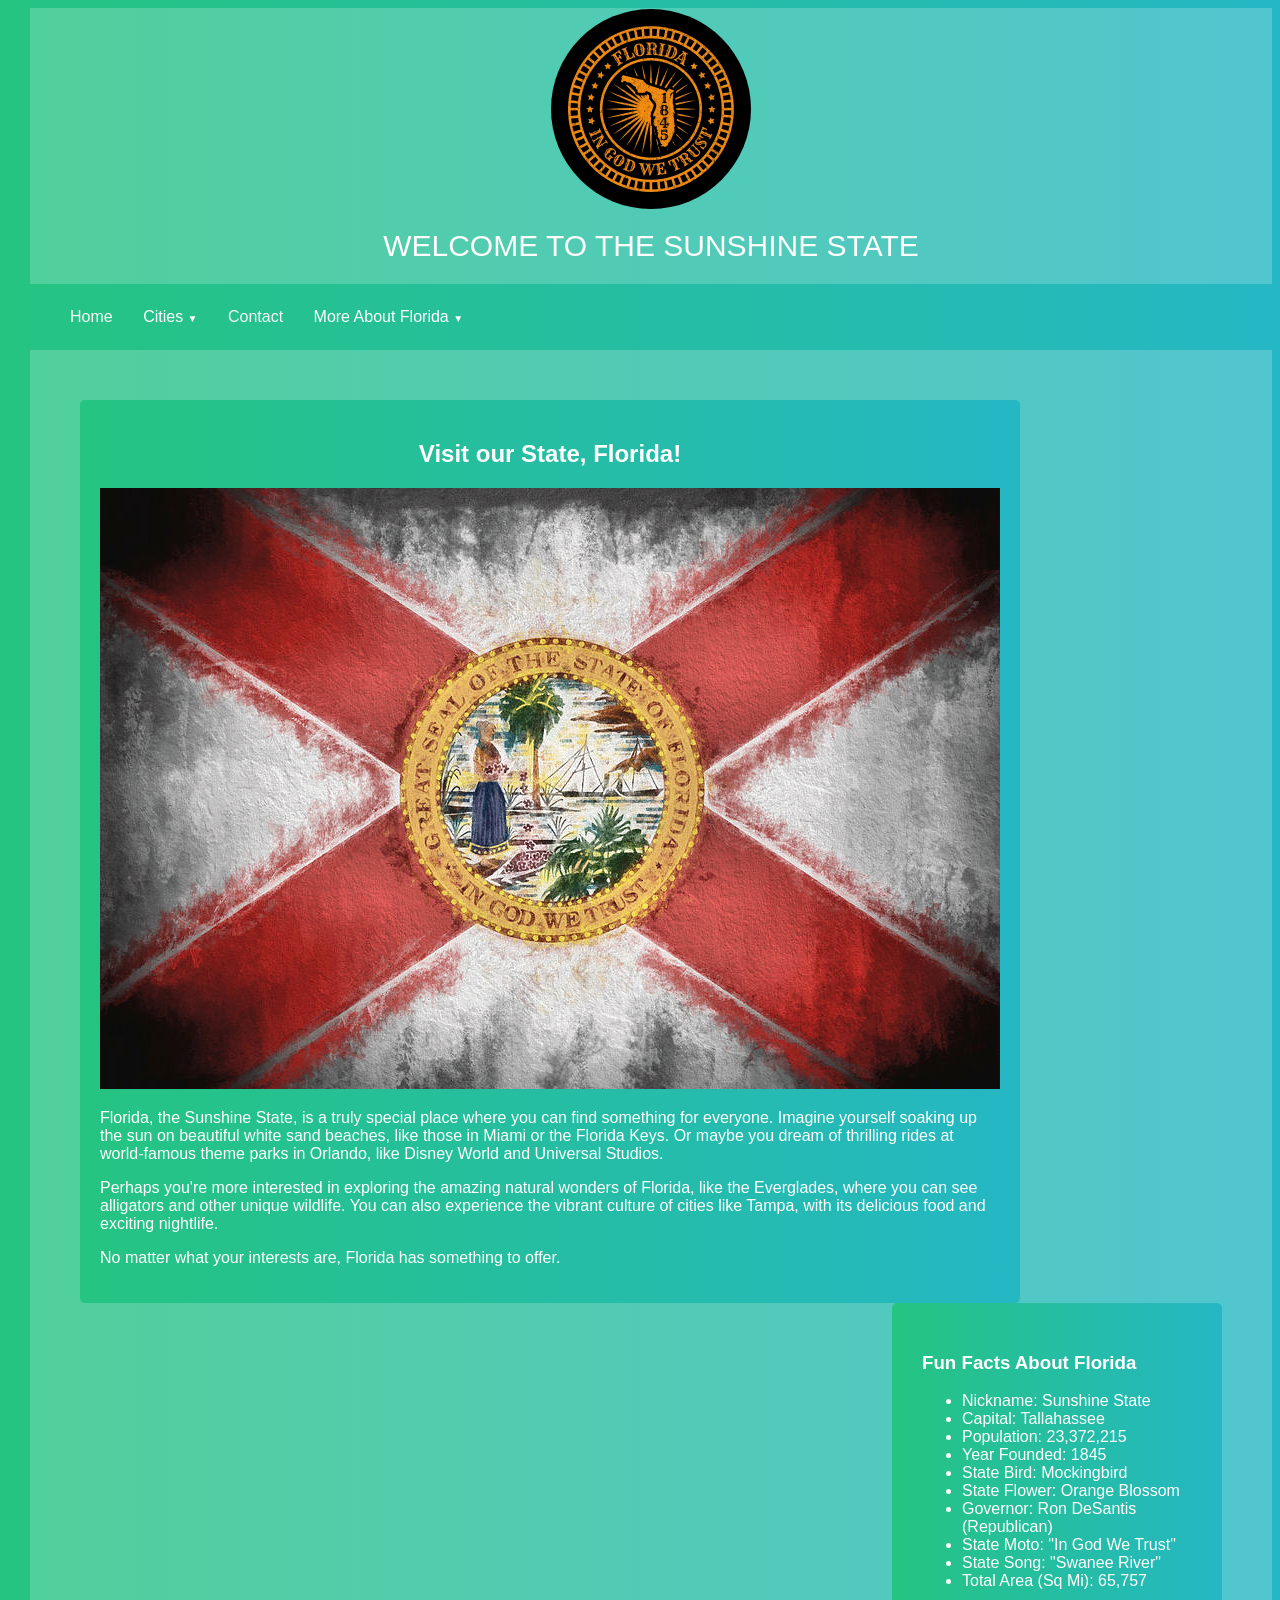
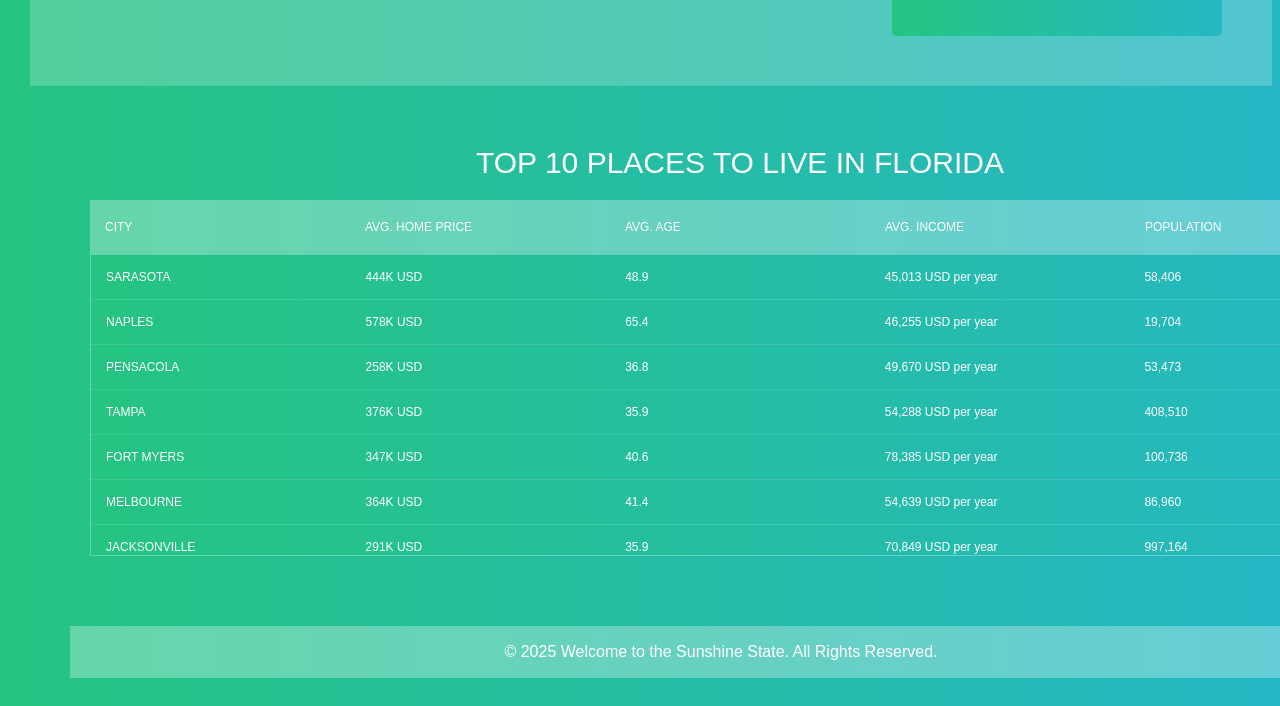
==== index.html @ feb427a6 "D" ====
<!DOCTYPE html>
<html lang="en">
<head>
    <meta charset="UTF-8">
    <meta name="viewport" content="width=device-width, initial-scale=1.0, shrink-to-fit=no">
    <title>The Sunshine State</title>
    <link rel="stylesheet" href="./css_codes/style.css"> 
</head>

<body>
  <header>
        <div class="image-container"> 
             <img src="./images/index_images/florida_logo.webp" alt="Florida State Logo" style="border-radius: 60%;"> 
        </div>
      <h1 class="centered-title">Welcome to the Sunshine State</h1> 
  </header>
        <nav>
            <ul>
                <li><a href="index.html">Home</a></li>
                <li>
                    <div class="dropdown">
                        <button class="dropbtn">Cities 
                            <span class="arrow">&#9660;</span> 
                        </button>
                        <div class="dropdown-content">
                            <a href="./cities/Orlando.html">Orlando</a>
                            <a href="Miami.html">Miami</a>
                            <a href="Tallahassee.html">Tallahassee</a>
                        </div>
                    </div>
                </li>              
                <li><a href="Contact.html">Contact</a></li>
                <li>
                    <div class="dropdown">
                        <button class="dropbtn">More About Florida 
                            <span class="arrow">&#9660;</span> 
                        </button>
                        <div class="dropdown-content">
                            <a href="Beaches.html">Beaches</a>
                            <a href="State_Parks.html">State Parks</a>
                            <a href="Theme_Parks.html">Theme Parks</a>
                        </div>
                    </div>
                </li>
            </ul>
        </nav>

      <div class="visit_our_state">
       <div class="row">
         <section>
              <h2>Visit our State, Florida!</h2> 
              <img src="./images/index_images/florida_flag2.jpg" alt="Florida Flag">
              <span class="divide"></span>
              <p>Florida, the Sunshine State, is a truly special place where you can find something for everyone. Imagine yourself soaking up the sun on beautiful white sand beaches, like those in Miami or the Florida Keys. Or maybe you dream of thrilling rides at world-famous theme parks in Orlando, like Disney World and Universal Studios.</p>
              <p>Perhaps you're more interested in exploring the amazing natural wonders of Florida, like the Everglades, where you can see alligators and other unique wildlife. You can also experience the vibrant culture of cities like Tampa, with its delicious food and exciting nightlife.</p>
              <p>No matter what your interests are, Florida has something to offer.</p>
         </section>
   
        <aside class="fun-facts">
            <h3>Fun Facts About Florida</h3>
            <ul>
                <li>Nickname: Sunshine State</li>
                <li>Capital: Tallahassee</li>
                <li>Population: 23,372,215</li>
                <li>Year Founded: 1845</li>
                <li>State Bird: Mockingbird</li>
                <li>State Flower: Orange Blossom</li>
                <li>Governor: Ron DeSantis (Republican)</li>
                <li>State Moto: "In God We Trust"</li>
                <li>State Song: "Swanee River"</li>
                <li>Total Area (Sq Mi): 65,757</li>
            </ul>
        </aside>
       </div>
      </div>
    

    <!--start table-->
    <div id="table-section">
      <div class="table-container">
        <h1>Top 10 Places to Live in Florida</h1>
        <div class="tbl-header">
          <table cellpadding="0" cellspacing="0" border="0">
            <thead>
              <tr>
                <th>City</th>
                <th>Avg. home price</th>
                <th>Avg. age</th>
                <th>Avg. Income</th>
                <th>Population</th>
              </tr>
            </thead>
          </table>
        </div>
        <div class="tbl-content">
          <table cellpadding="0" cellspacing="0" border="0">
            <tbody>
              <tr>
                <td>SARASOTA</td>
                <td>444K USD </td>
                <td>48.9</td>
                <td>45,013 USD per year</td>
                <td>58,406</td>
              </tr>
              <tr>
                <td>NAPLES</td>
                <td>578K USD</td>
                <td>65.4</td>
                <td>46,255 USD per year</td>
                <td>19,704</td>
              </tr>
              <tr>
                <td>PENSACOLA</td>
                <td>258K USD</td>
                <td>36.8</td>
                <td>49,670 USD per year</td>
                <td>53,473</td>
              </tr>
              <tr>
                <td>TAMPA</td>
                <td>376K USD</td>
                <td>35.9</td>
                <td>54,288 USD per year</td>
                <td>408,510</td>
              </tr>
              <tr>
                <td>FORT MYERS</td>
                <td>347K USD </td>
                <td>40.6</td>
                <td>78,385 USD per year</td>
                <td>100,736</td>
              </tr>
              <tr>
                <td>MELBOURNE</td>
                <td>364K USD</td>
                <td>41.4</td>
                <td>54,639 USD per year</td>
                <td>86,960</td>
              </tr>
              <tr>
                <td>JACKSONVILLE</td>
                <td>291K USD</td>
                <td>35.9</td>
                <td>70,849 USD per year</td>
                <td>997,164</td>
              </tr>
              <tr>
                <td>ORLANDO</td>
                <td>380K USD</td>
                <td>33.9</td>
                <td>54,518 USD per year</td>
                <td>325,044</td>
              </tr>
              <tr>
                <td>TALLAHASSEE</td>
                <td>284K USD</td>
                <td>27.2</td>
                <td>46,654 USD per year</td>
                <td>203,650</td>
              </tr>
              <tr>
                <td>OCALA</td>
                <td>273K USD</td>
                <td>37.3</td>
                <td>50,445 USD per year</td>
                <td>69,965</td>
              </tr>
              
            </tbody>
          </table>
        </div>
    </div>
    <!--end table-->

</body>

  <footer style="text-align: center;">
    <p>&copy; 2025 Welcome to the Sunshine State. All Rights Reserved.</p>
  </footer>

</html>
---- css_codes/style.css ----
body {
    font-family: 'Trebuchet MS', 'Lucida Sans Unicode', 'Lucida Grande', 'Lucida Sans', Arial, sans-serif;
    background: -webkit-linear-gradient(left, #25c481, #25b7c4);
    background: linear-gradient(to right, #25c481, #25b7c4);
    font-family: 'Roboto', sans-serif;
    margin-left: 30px;
  }

header {
    background-color: rgba(255,255,255,0.2);
    padding: 1px;
}

nav ul {
    color: #fff;
    list-style: none;
    padding: 2;
}

nav li {
    color: #fff;
    display: inline;
    margin-right: 10px;
}

nav a {
    text-decoration: none;
    color: rgb(246, 246, 246);
}

nav a:hover {
    color: rgb(5, 0, 0);
}

.dropdown:hover .dropbtn {
    color: rgb(0, 0, 0); 
}

/*starts head image*/
.image-container {
    display: flex;
    justify-content: center;
    align-items: center; 
    margin-bottom: 20px; 
}

.image-container img {
    width: 200px; /* Florida State Logo Size */
    height: 200px; /* Florida State Logo Size */
}

.image-container img {
    border-radius: 60%; 
}

.centered-title {
    text-align: center;
}
/*end head image*/

/* Start Dropdown*/
.dropdown {
    color: #fff;
    position: relative;
    display: inline-block;
}

.dropbtn {
    background-color: inherit;
    border: none;
    outline: none;
    color: rgb(255, 255, 255);
    padding: 8px 16px;
    font-size: 16px;
    cursor: pointer;
}

.arrow {
    font-size: 10px; 
    margin-left: 0; /* Adjust as needed */
}

.dropdown-content {
    color: #fff;
    display: none;
    position: absolute;
    background-color: #67e8b8; /* Example: Light gray */
    min-width: 160px;
    box-shadow: 0px 8px 15px 0px rgba(0,0,0,0.3);
    z-index: 1;
    border-radius: 10px; /* Adjust as needed */
}

.dropdown-content a {
    color: rgb(255, 255, 255);
    padding: 12px 16px;
    text-decoration:dashed;
    display: block;
}

.dropdown:hover .dropdown-content {
    display: block;
}

.dropdown:hover .dropbtn {
    display: block;
}

/*end Dropdown*/





.visit_our_state {
    display: flex; /* Use flexbox for easier layout */
    justify-content:left; /* Space sections evenly */
    align-items: flex-start; /* Align both sections from the top */
    background-color: rgba(255, 255, 255, 0.2); 
    color: #fff;
    font-weight: 100;
    padding: 50px;
    margin-top: 5px; /* Add some top margin for spacing */
    margin-bottom: 0px;
}

section {
    flex: 1;
    background: -webkit-linear-gradient(left, #25c481, #25b7c4);
    background: linear-gradient(to right, #25c481, #25b7c4);
    padding: 20px;
    border-radius: 5px;
    text-align: left; 
    max-width: 900px; /* Adjust this value to match the image width */ 
    margin: 0 auto; /* Center the section horizontally */
    float:left;
}

aside { 
    color: #fff;
    flex: 1; 
    background-color: rgba(240, 240, 240, 0.3); 
    padding: 20px;
    border-radius: 5px;
    max-width: 270px;
    float: right; 
    margin-left: 50px;
}

h2 {
    text-align: center;
  }

.fun-facts {
    background: -webkit-linear-gradient(left, #25c481, #25b7c4);
    background: linear-gradient(to right, #25c481, #25b7c4);
    padding: 30px;
}



/*start table*/
h1{
    font-size: 30px;
    color: #fff;
    text-transform: uppercase;
    font-weight: 300;
    text-align: center;
    margin-bottom: 20px;
  }
  table{
    width:100%;
    table-layout: fixed;
  }
  .tbl-header{
    background-color: rgba(255,255,255,0.3);
   }
  .tbl-content{
    height:300px;
    overflow-x:auto;
    margin-top: 0px;
    border: 1px solid rgba(255,255,255,0.3);
  }
  th{
    padding: 20px 15px;
    text-align: left;
    font-weight: 500;
    font-size: 12px;
    color: #fff;
    text-transform: uppercase;
  }
  td{
    padding: 15px;
    text-align: left;
    vertical-align:middle;
    font-weight: 300;
    font-size: 12px;
    color: #fff;
    border-bottom: solid 1px rgba(255,255,255,0.1);
  }
  tbody{
    background: -webkit-linear-gradient(left, #25c481, #25b7c4);
    background: linear-gradient(to right, #25c481, #25b7c4);
    font-family: 'Roboto', sans-serif;
    margin-left: 0px;
    align-content: center;
    width: 100%;
  }

  #table-section {
    margin-top: 0px; /* Add some spacing between sections */
    background-color: rgba(255, 255, 255, 0); /* Optional: Add background color for the table section */
    padding: 20px; /* Optional: Add padding for the table section */
    width: 900px;
    margin-left: 20px;
}

.table-container {
    width: 1300px; 
    margin: 0 auto; 
    background-color: inherit; /* Inherit background color from the parent section */
    padding: 20px;
    border-radius: 5px;
}
  
  ::-webkit-scrollbar {
      width: 10px;
  } 
  ::-webkit-scrollbar-track {
      -webkit-box-shadow: inset 0 0 6px rgba(0,0,0,0.3); 
  } 
  ::-webkit-scrollbar-thumb {
      -webkit-box-shadow: inset 0 0 6px rgba(0,0,0,0.3); 
  }
/*end table*/

footer {
    color: #fff;
    background-color: rgba(255,255,255,0.3);
    padding: 1px;
    margin-top: 50px;
    width: 1300px;
}
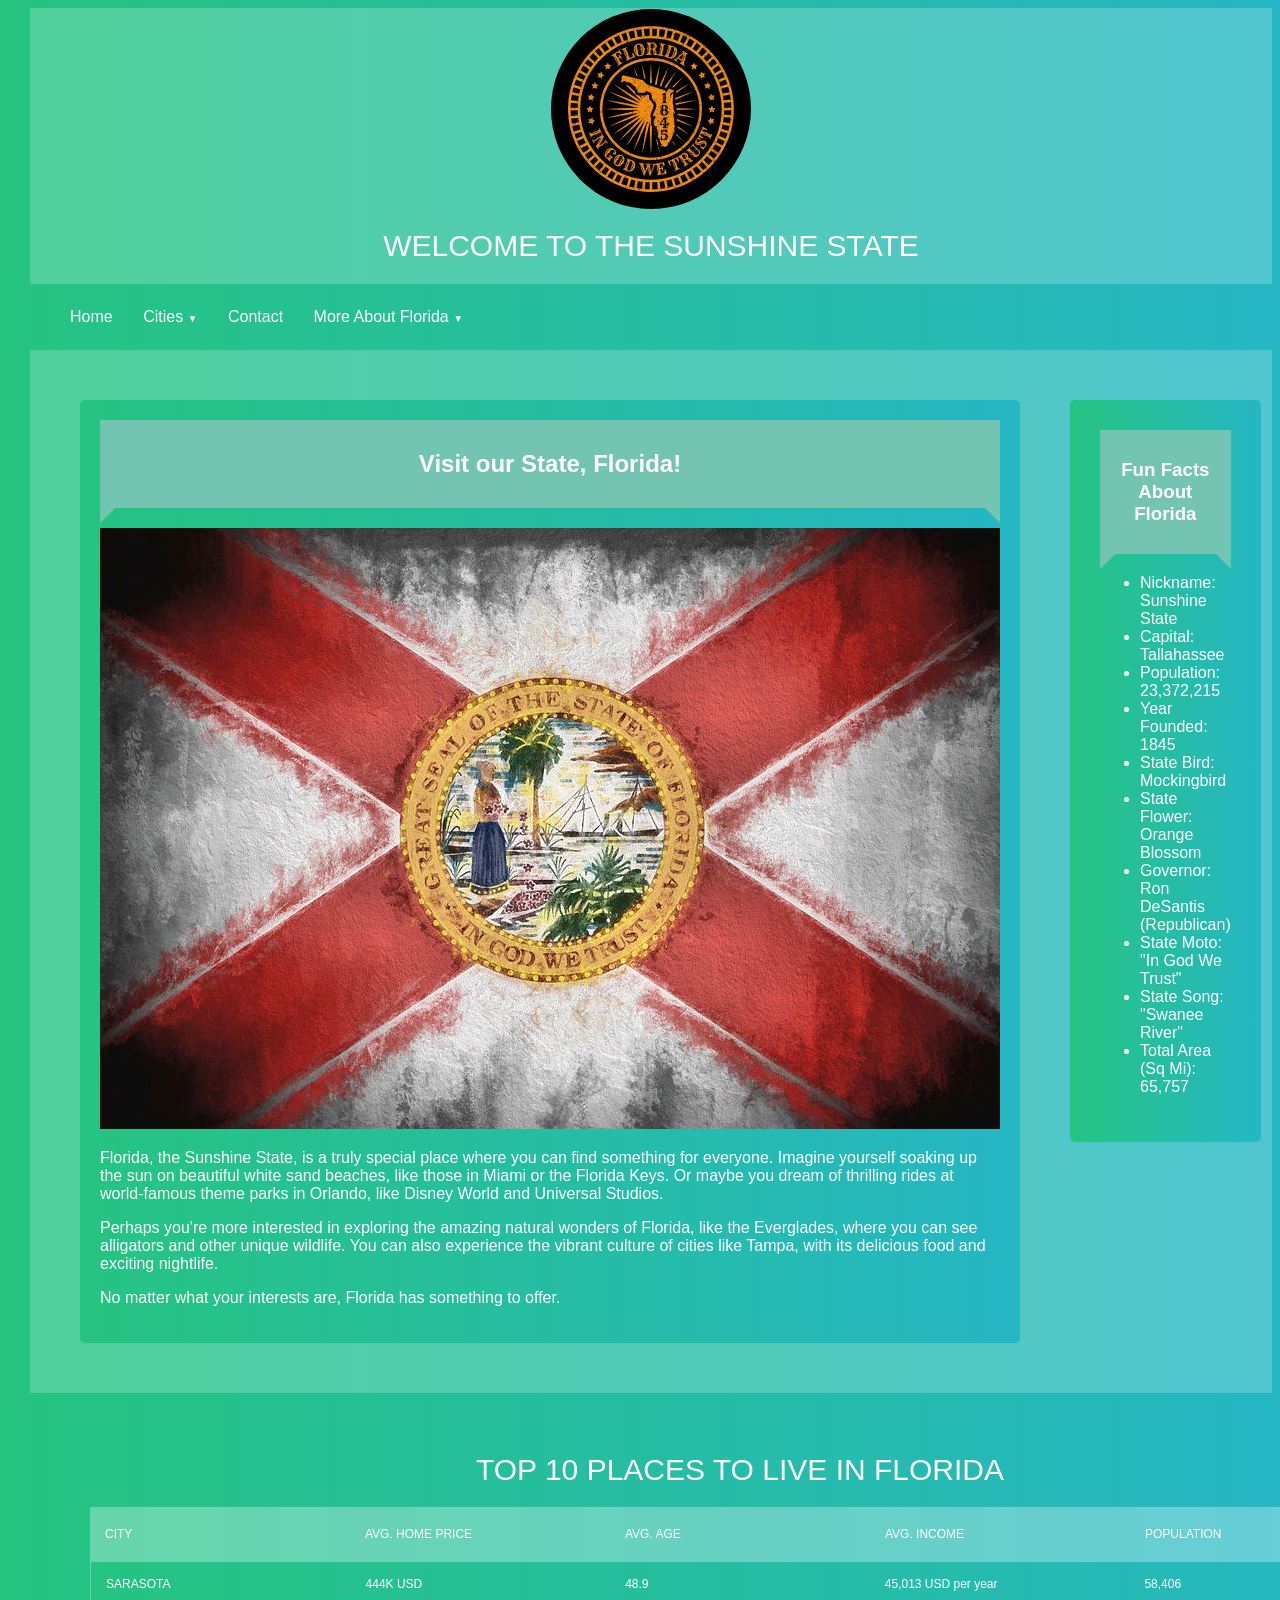
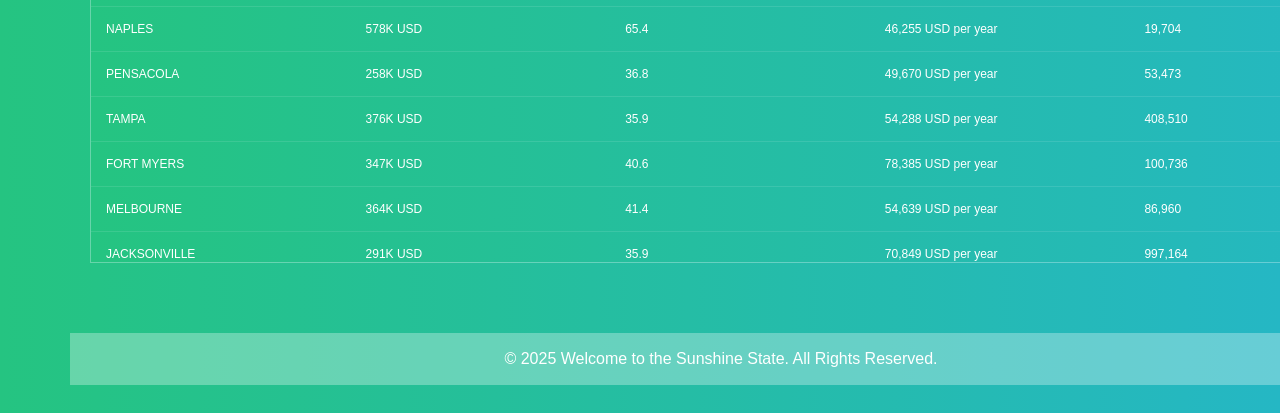
==== commit fed8df07: "js" ====
--- a/index.html
+++ b/index.html
@@ -24,8 +24,8 @@
                         </button>
                         <div class="dropdown-content">
                             <a href="./cities/Orlando.html">Orlando</a>
-                            <a href="Miami.html">Miami</a>
-                            <a href="Tallahassee.html">Tallahassee</a>
+                            <a href="./cities/Miami.html">Miami</a>
+                            <a href="./cities/Tallahassee.html">Tallahassee</a>
                         </div>
                     </div>
                 </li>              
@@ -46,9 +46,10 @@
         </nav>
 
       <div class="visit_our_state">
-       <div class="row">
          <section>
+          <div class="ribbon">
               <h2>Visit our State, Florida!</h2> 
+          </div>
               <img src="./images/index_images/florida_flag2.jpg" alt="Florida Flag">
               <span class="divide"></span>
               <p>Florida, the Sunshine State, is a truly special place where you can find something for everyone. Imagine yourself soaking up the sun on beautiful white sand beaches, like those in Miami or the Florida Keys. Or maybe you dream of thrilling rides at world-famous theme parks in Orlando, like Disney World and Universal Studios.</p>
@@ -57,7 +58,9 @@
          </section>
    
         <aside class="fun-facts">
+          <div class="ribbon">
             <h3>Fun Facts About Florida</h3>
+          </div>
             <ul>
                 <li>Nickname: Sunshine State</li>
                 <li>Capital: Tallahassee</li>
--- a/css_codes/style.css
+++ b/css_codes/style.css
@@ -156,8 +156,33 @@
     background: linear-gradient(to right, #25c481, #25b7c4);
     padding: 30px;
 }
-
-
+/* Ribbon Styling Index */
+.ribbon {
+    position: relative;
+    padding: 10px;
+    margin-bottom: 20px;
+    background-color: rgb(115, 197, 177); 
+    color: #fff; 
+    text-align: center;
+  }
+  
+  .ribbon:before,
+  .ribbon:after {
+    content: "";
+    position: absolute;
+    border: 15px solid transparent;
+    bottom: -15px; 
+  }
+  
+  .ribbon:before {
+    left: 0;
+    border-left-color: rgb(115, 197, 177);
+  }
+  
+  .ribbon:after {
+    right: 0;
+    border-right-color: rgb(115, 197, 177);
+  }
 
 /*start table*/
 h1{
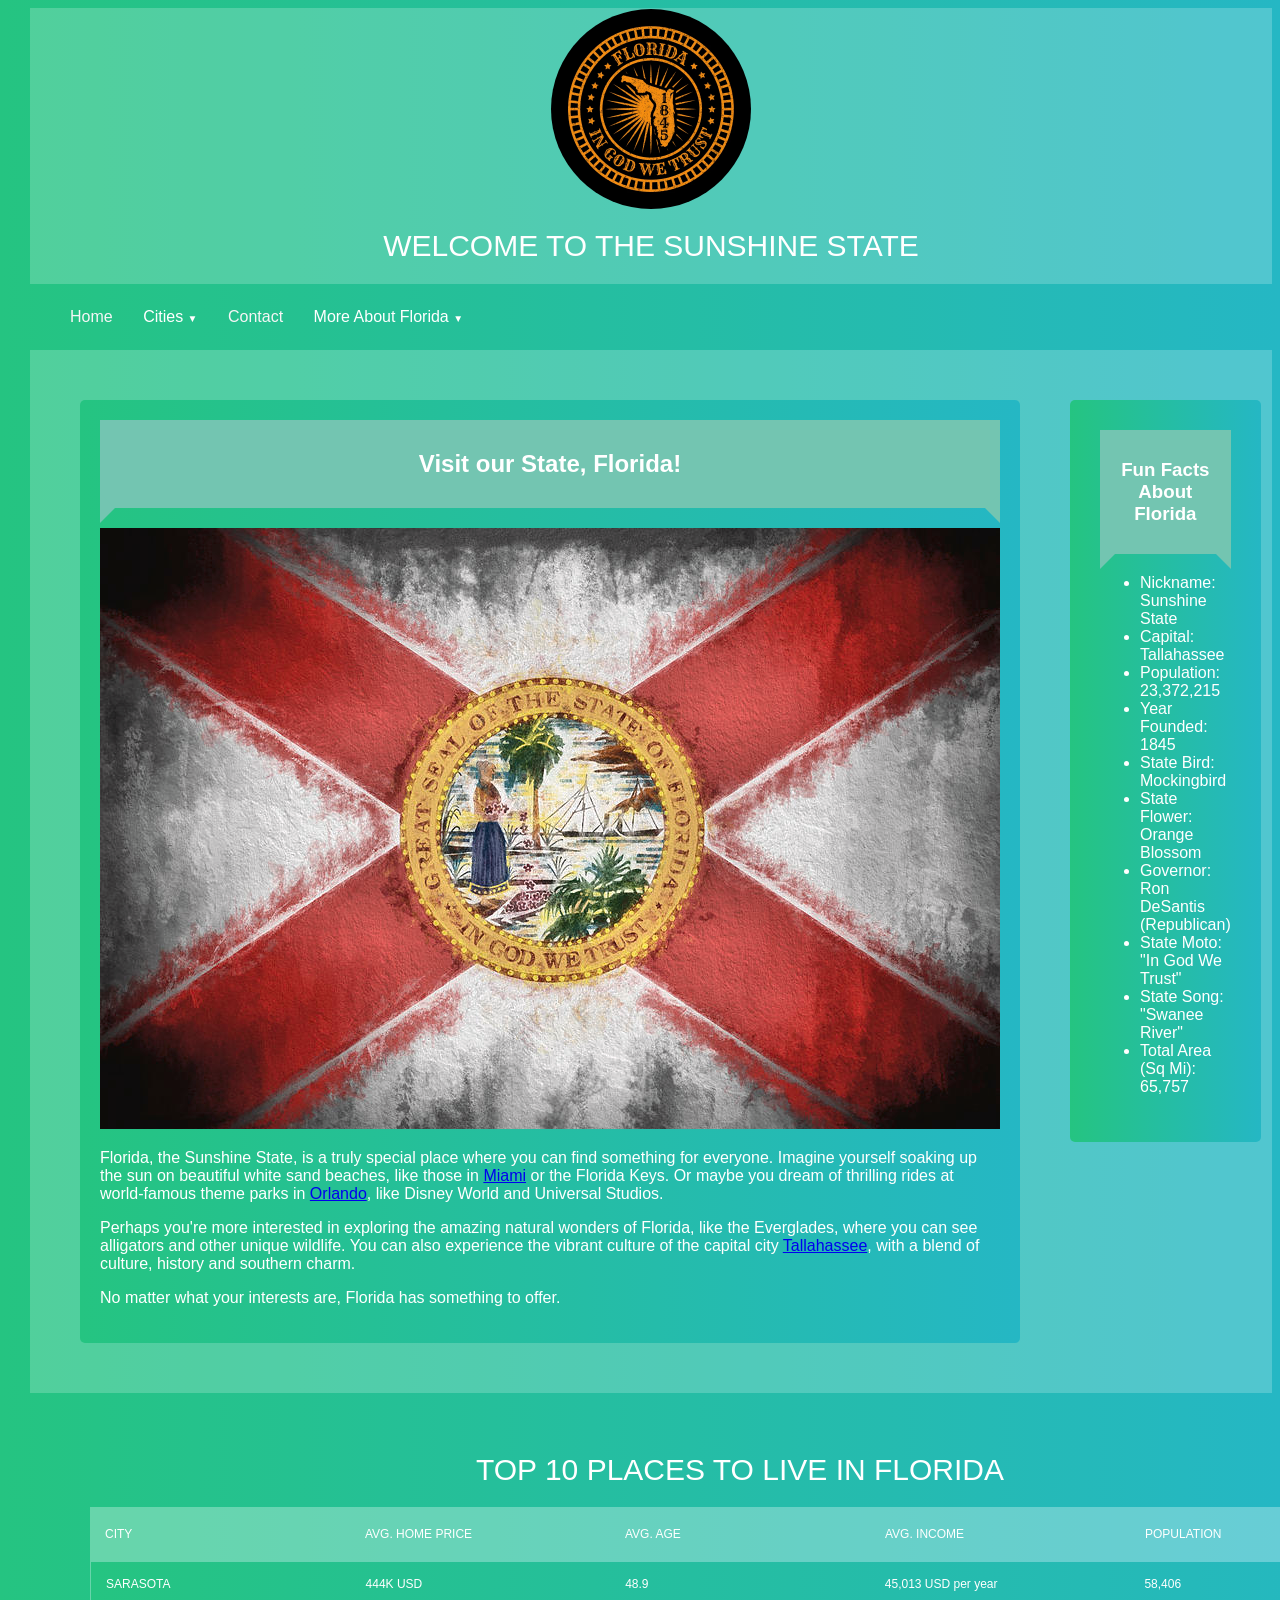
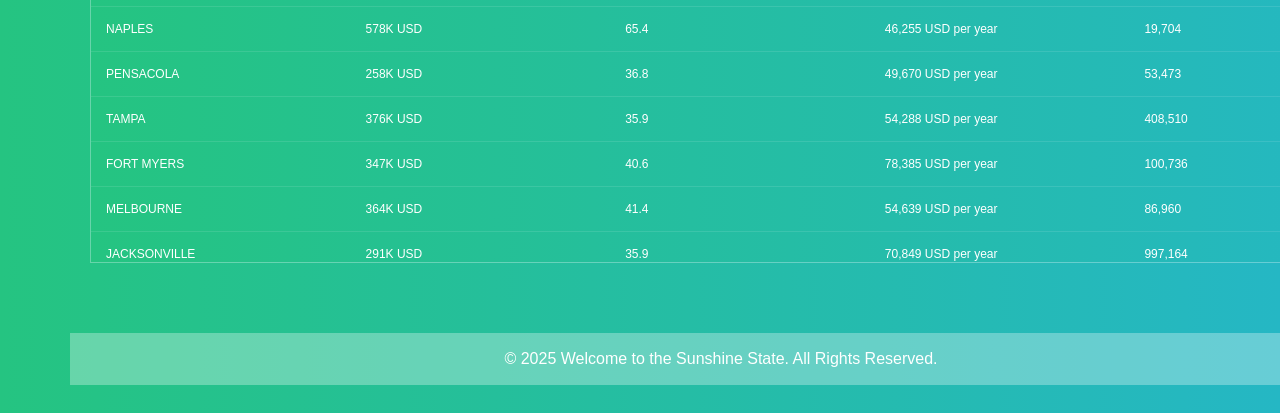
==== commit 894a6364: "D" ====
--- a/index.html
+++ b/index.html
@@ -36,9 +36,9 @@
                             <span class="arrow">&#9660;</span> 
                         </button>
                         <div class="dropdown-content">
-                            <a href="Beaches.html">Beaches</a>
-                            <a href="State_Parks.html">State Parks</a>
-                            <a href="Theme_Parks.html">Theme Parks</a>
+                            <a href="./More About Florida/Beaches.html">Beaches</a>
+                            <a href="./More About Florida/State_parks.html">State Parks</a>
+                            <a href="./More About Florida/Theme_parks.html">Theme Parks</a>
                         </div>
                     </div>
                 </li>
@@ -52,8 +52,8 @@
           </div>
               <img src="./images/index_images/florida_flag2.jpg" alt="Florida Flag">
               <span class="divide"></span>
-              <p>Florida, the Sunshine State, is a truly special place where you can find something for everyone. Imagine yourself soaking up the sun on beautiful white sand beaches, like those in Miami or the Florida Keys. Or maybe you dream of thrilling rides at world-famous theme parks in Orlando, like Disney World and Universal Studios.</p>
-              <p>Perhaps you're more interested in exploring the amazing natural wonders of Florida, like the Everglades, where you can see alligators and other unique wildlife. You can also experience the vibrant culture of cities like Tampa, with its delicious food and exciting nightlife.</p>
+              <p>Florida, the Sunshine State, is a truly special place where you can find something for everyone. Imagine yourself soaking up the sun on beautiful white sand beaches, like those in <a href="./cities/Miami.html">Miami</a> or the Florida Keys. Or maybe you dream of thrilling rides at world-famous theme parks in <a href="./cities/Orlando.html">Orlando</a>, like Disney World and Universal Studios.</p>
+              <p>Perhaps you're more interested in exploring the amazing natural wonders of Florida, like the Everglades, where you can see alligators and other unique wildlife. You can also experience the vibrant culture of the capital city <a href="./cities/Tallahassee.html">Tallahassee</a>, with a blend of culture, history and southern charm.</p>
               <p>No matter what your interests are, Florida has something to offer.</p>
          </section>
    
--- a/css_codes/style.css
+++ b/css_codes/style.css
@@ -5,66 +5,56 @@
     font-family: 'Roboto', sans-serif;
     margin-left: 30px;
   }
-
 header {
     background-color: rgba(255,255,255,0.2);
     padding: 1px;
 }
-
 nav ul {
     color: #fff;
     list-style: none;
     padding: 2;
 }
-
 nav li {
     color: #fff;
     display: inline;
     margin-right: 10px;
 }
-
 nav a {
     text-decoration: none;
     color: rgb(246, 246, 246);
 }
-
 nav a:hover {
     color: rgb(5, 0, 0);
 }
-
 .dropdown:hover .dropbtn {
     color: rgb(0, 0, 0); 
 }
 
-/*starts head image*/
+/*Index Head*/
 .image-container {
     display: flex;
     justify-content: center;
     align-items: center; 
     margin-bottom: 20px; 
 }
-
 .image-container img {
     width: 200px; /* Florida State Logo Size */
-    height: 200px; /* Florida State Logo Size */
-}
-
+    height: 200px; 
+}
 .image-container img {
     border-radius: 60%; 
 }
-
 .centered-title {
     text-align: center;
 }
-/*end head image*/
-
-/* Start Dropdown*/
+
+
+/* Index Dropdown*/
 .dropdown {
     color: #fff;
     position: relative;
     display: inline-block;
 }
-
 .dropbtn {
     background-color: inherit;
     border: none;
@@ -74,53 +64,43 @@
     font-size: 16px;
     cursor: pointer;
 }
-
 .arrow {
     font-size: 10px; 
-    margin-left: 0; /* Adjust as needed */
-}
-
+    margin-left: 0; 
+}
 .dropdown-content {
     color: #fff;
     display: none;
     position: absolute;
-    background-color: #67e8b8; /* Example: Light gray */
+    background-color: #67e8b8; 
     min-width: 160px;
     box-shadow: 0px 8px 15px 0px rgba(0,0,0,0.3);
     z-index: 1;
-    border-radius: 10px; /* Adjust as needed */
-}
-
+    border-radius: 10px; 
+}
 .dropdown-content a {
     color: rgb(255, 255, 255);
     padding: 12px 16px;
     text-decoration:dashed;
     display: block;
 }
-
 .dropdown:hover .dropdown-content {
     display: block;
 }
-
 .dropdown:hover .dropbtn {
     display: block;
 }
 
-/*end Dropdown*/
-
-
-
-
-
+/*Index Body*/
 .visit_our_state {
-    display: flex; /* Use flexbox for easier layout */
-    justify-content:left; /* Space sections evenly */
-    align-items: flex-start; /* Align both sections from the top */
+    display: flex; 
+    justify-content:left; 
+    align-items: flex-start;
     background-color: rgba(255, 255, 255, 0.2); 
     color: #fff;
     font-weight: 100;
     padding: 50px;
-    margin-top: 5px; /* Add some top margin for spacing */
+    margin-top: 5px;
     margin-bottom: 0px;
 }
 
@@ -131,8 +111,8 @@
     padding: 20px;
     border-radius: 5px;
     text-align: left; 
-    max-width: 900px; /* Adjust this value to match the image width */ 
-    margin: 0 auto; /* Center the section horizontally */
+    max-width: 900px; 
+    margin: 0 auto; 
     float:left;
 }
 
@@ -156,6 +136,7 @@
     background: linear-gradient(to right, #25c481, #25b7c4);
     padding: 30px;
 }
+
 /* Ribbon Styling Index */
 .ribbon {
     position: relative;
@@ -165,7 +146,6 @@
     color: #fff; 
     text-align: center;
   }
-  
   .ribbon:before,
   .ribbon:after {
     content: "";
@@ -173,18 +153,16 @@
     border: 15px solid transparent;
     bottom: -15px; 
   }
-  
   .ribbon:before {
     left: 0;
     border-left-color: rgb(115, 197, 177);
   }
-  
   .ribbon:after {
     right: 0;
     border-right-color: rgb(115, 197, 177);
   }
 
-/*start table*/
+/*Index Table*/
 h1{
     font-size: 30px;
     color: #fff;
@@ -231,23 +209,20 @@
     align-content: center;
     width: 100%;
   }
-
   #table-section {
-    margin-top: 0px; /* Add some spacing between sections */
-    background-color: rgba(255, 255, 255, 0); /* Optional: Add background color for the table section */
-    padding: 20px; /* Optional: Add padding for the table section */
+    margin-top: 0px;
+    background-color: rgba(255, 255, 255, 0);
+    padding: 20px;
     width: 900px;
     margin-left: 20px;
 }
-
 .table-container {
     width: 1300px; 
     margin: 0 auto; 
-    background-color: inherit; /* Inherit background color from the parent section */
+    background-color: inherit;
     padding: 20px;
     border-radius: 5px;
 }
-  
   ::-webkit-scrollbar {
       width: 10px;
   } 
@@ -257,8 +232,8 @@
   ::-webkit-scrollbar-thumb {
       -webkit-box-shadow: inset 0 0 6px rgba(0,0,0,0.3); 
   }
-/*end table*/
-
+
+/*Index Footer*/
 footer {
     color: #fff;
     background-color: rgba(255,255,255,0.3);
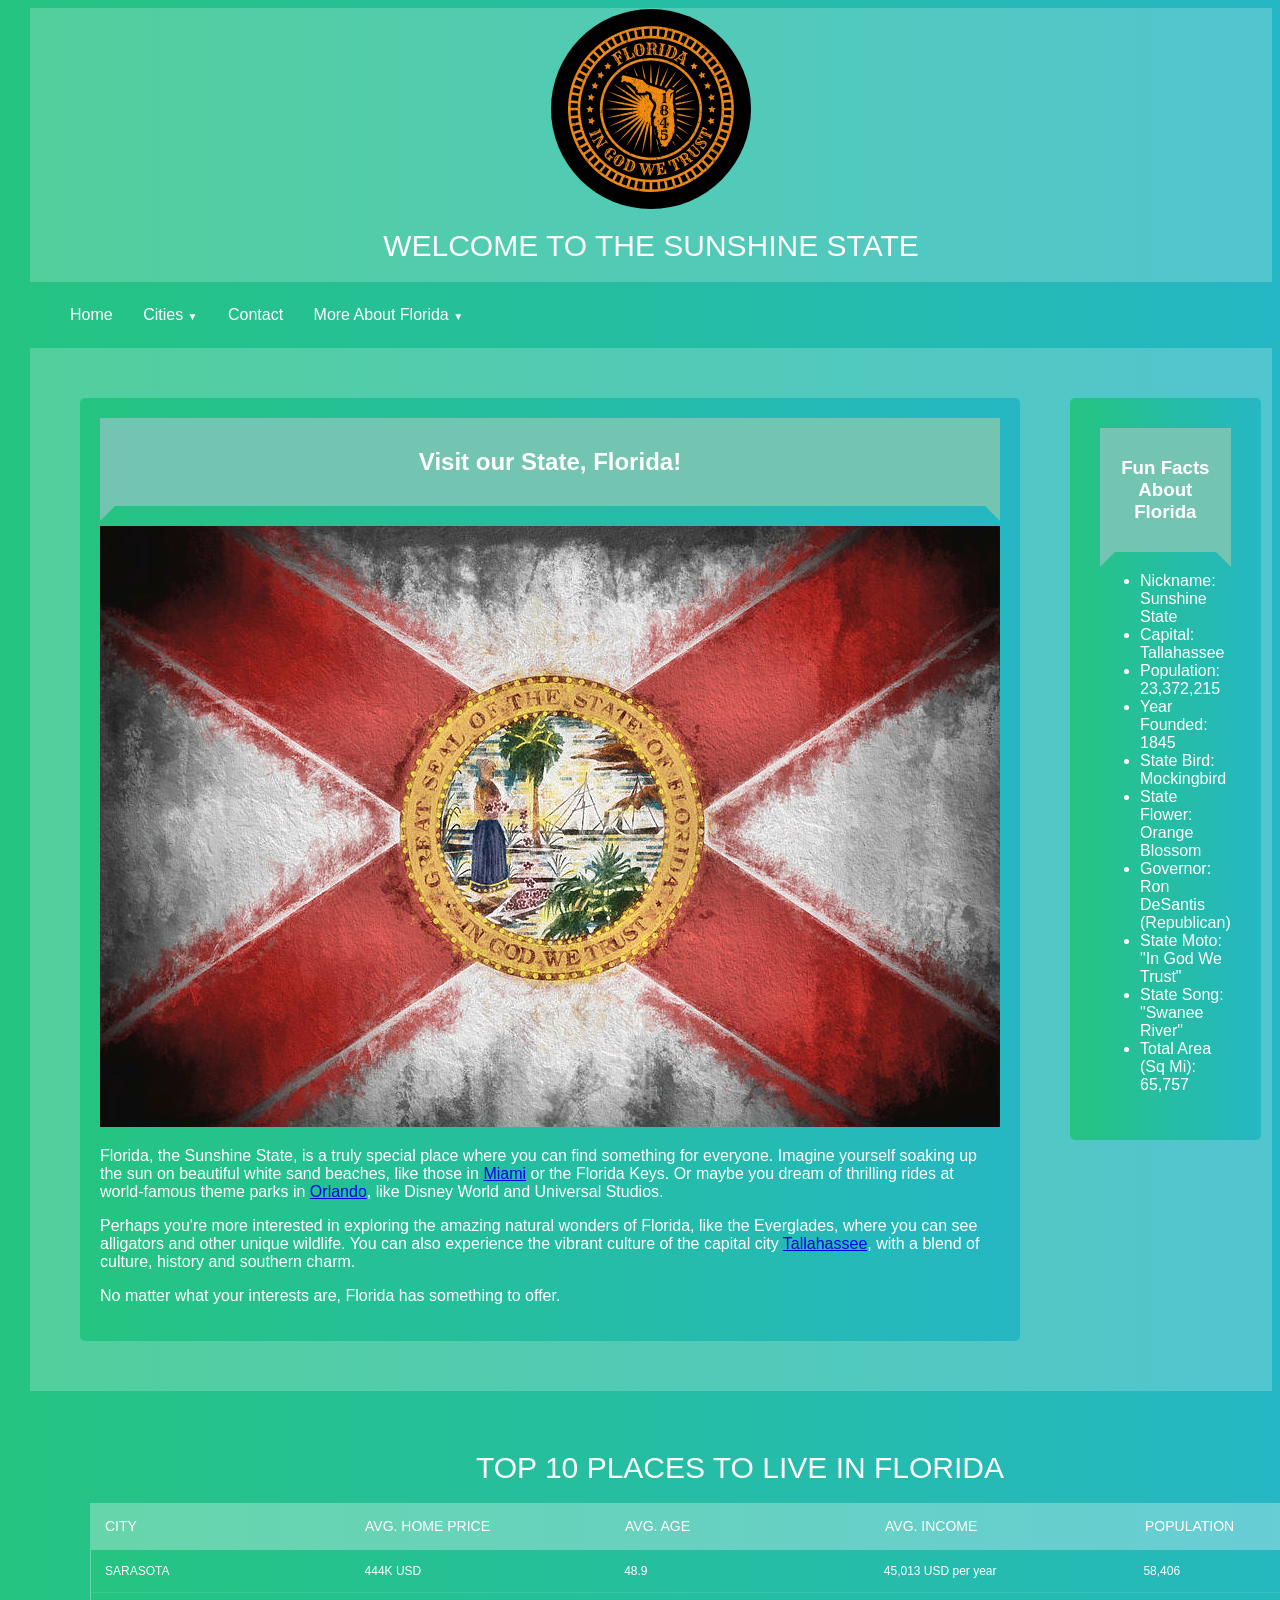
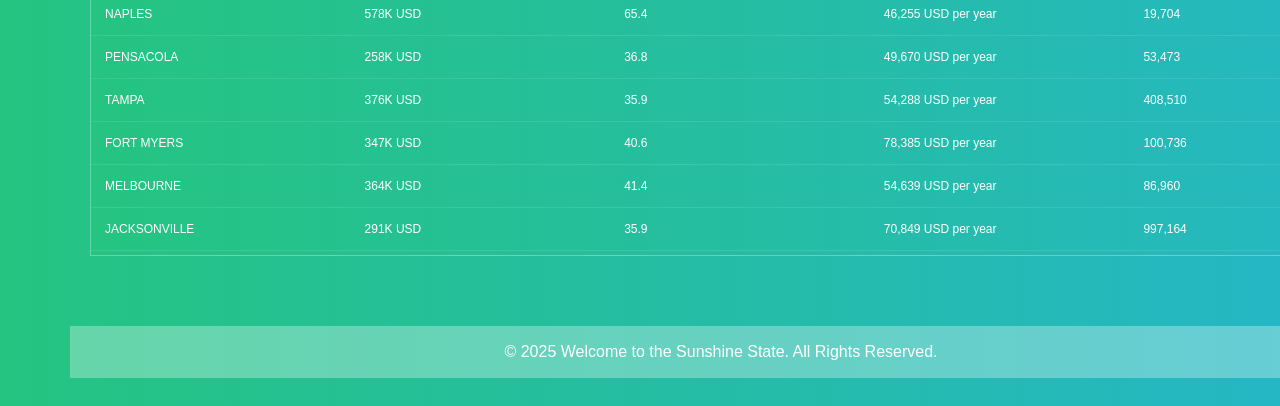
==== commit ceeffb1e: "D" ====
--- a/index.html
+++ b/index.html
@@ -29,7 +29,7 @@
                         </div>
                     </div>
                 </li>              
-                <li><a href="Contact.html">Contact</a></li>
+                <li><a href="contact.html">Contact</a></li>
                 <li>
                     <div class="dropdown">
                         <button class="dropbtn">More About Florida 
@@ -174,11 +174,9 @@
         </div>
     </div>
     <!--end table-->
-
 </body>
 
   <footer style="text-align: center;">
     <p>&copy; 2025 Welcome to the Sunshine State. All Rights Reserved.</p>
   </footer>
-
 </html>
--- a/css_codes/style.css
+++ b/css_codes/style.css
@@ -5,29 +5,30 @@
     font-family: 'Roboto', sans-serif;
     margin-left: 30px;
   }
+
 header {
     background-color: rgba(255,255,255,0.2);
     padding: 1px;
 }
 nav ul {
-    color: #fff;
+    color: white;
     list-style: none;
     padding: 2;
 }
 nav li {
-    color: #fff;
+    color: white;
     display: inline;
     margin-right: 10px;
 }
 nav a {
     text-decoration: none;
-    color: rgb(246, 246, 246);
+    color: white;
 }
 nav a:hover {
-    color: rgb(5, 0, 0);
+    color: black;
 }
 .dropdown:hover .dropbtn {
-    color: rgb(0, 0, 0); 
+    color:black; 
 }
 
 /*Index Head*/
@@ -51,7 +52,7 @@
 
 /* Index Dropdown*/
 .dropdown {
-    color: #fff;
+    color: white;
     position: relative;
     display: inline-block;
 }
@@ -59,7 +60,7 @@
     background-color: inherit;
     border: none;
     outline: none;
-    color: rgb(255, 255, 255);
+    color:white;
     padding: 8px 16px;
     font-size: 16px;
     cursor: pointer;
@@ -69,7 +70,7 @@
     margin-left: 0; 
 }
 .dropdown-content {
-    color: #fff;
+    color: white;
     display: none;
     position: absolute;
     background-color: #67e8b8; 
@@ -79,7 +80,7 @@
     border-radius: 10px; 
 }
 .dropdown-content a {
-    color: rgb(255, 255, 255);
+    color:white;
     padding: 12px 16px;
     text-decoration:dashed;
     display: block;
@@ -97,7 +98,7 @@
     justify-content:left; 
     align-items: flex-start;
     background-color: rgba(255, 255, 255, 0.2); 
-    color: #fff;
+    color: white;
     font-weight: 100;
     padding: 50px;
     margin-top: 5px;
@@ -117,7 +118,7 @@
 }
 
 aside { 
-    color: #fff;
+    color: white;
     flex: 1; 
     background-color: rgba(240, 240, 240, 0.3); 
     padding: 20px;
@@ -143,7 +144,7 @@
     padding: 10px;
     margin-bottom: 20px;
     background-color: rgb(115, 197, 177); 
-    color: #fff; 
+    color: white; 
     text-align: center;
   }
   .ribbon:before,
@@ -165,11 +166,11 @@
 /*Index Table*/
 h1{
     font-size: 30px;
-    color: #fff;
+    color: white;
     text-transform: uppercase;
     font-weight: 300;
     text-align: center;
-    margin-bottom: 20px;
+    margin-bottom: 18px;
   }
   table{
     width:100%;
@@ -179,26 +180,26 @@
     background-color: rgba(255,255,255,0.3);
    }
   .tbl-content{
-    height:300px;
+    height:305px;
     overflow-x:auto;
     margin-top: 0px;
     border: 1px solid rgba(255,255,255,0.3);
   }
   th{
-    padding: 20px 15px;
+    padding: 15px 15px;
     text-align: left;
-    font-weight: 500;
-    font-size: 12px;
-    color: #fff;
+    font-weight: 400;
+    font-size: 14px;
+    color: white;
     text-transform: uppercase;
   }
   td{
-    padding: 15px;
+    padding: 14px;
     text-align: left;
     vertical-align:middle;
     font-weight: 300;
     font-size: 12px;
-    color: #fff;
+    color: white;
     border-bottom: solid 1px rgba(255,255,255,0.1);
   }
   tbody{
@@ -235,7 +236,7 @@
 
 /*Index Footer*/
 footer {
-    color: #fff;
+    color: white;
     background-color: rgba(255,255,255,0.3);
     padding: 1px;
     margin-top: 50px;
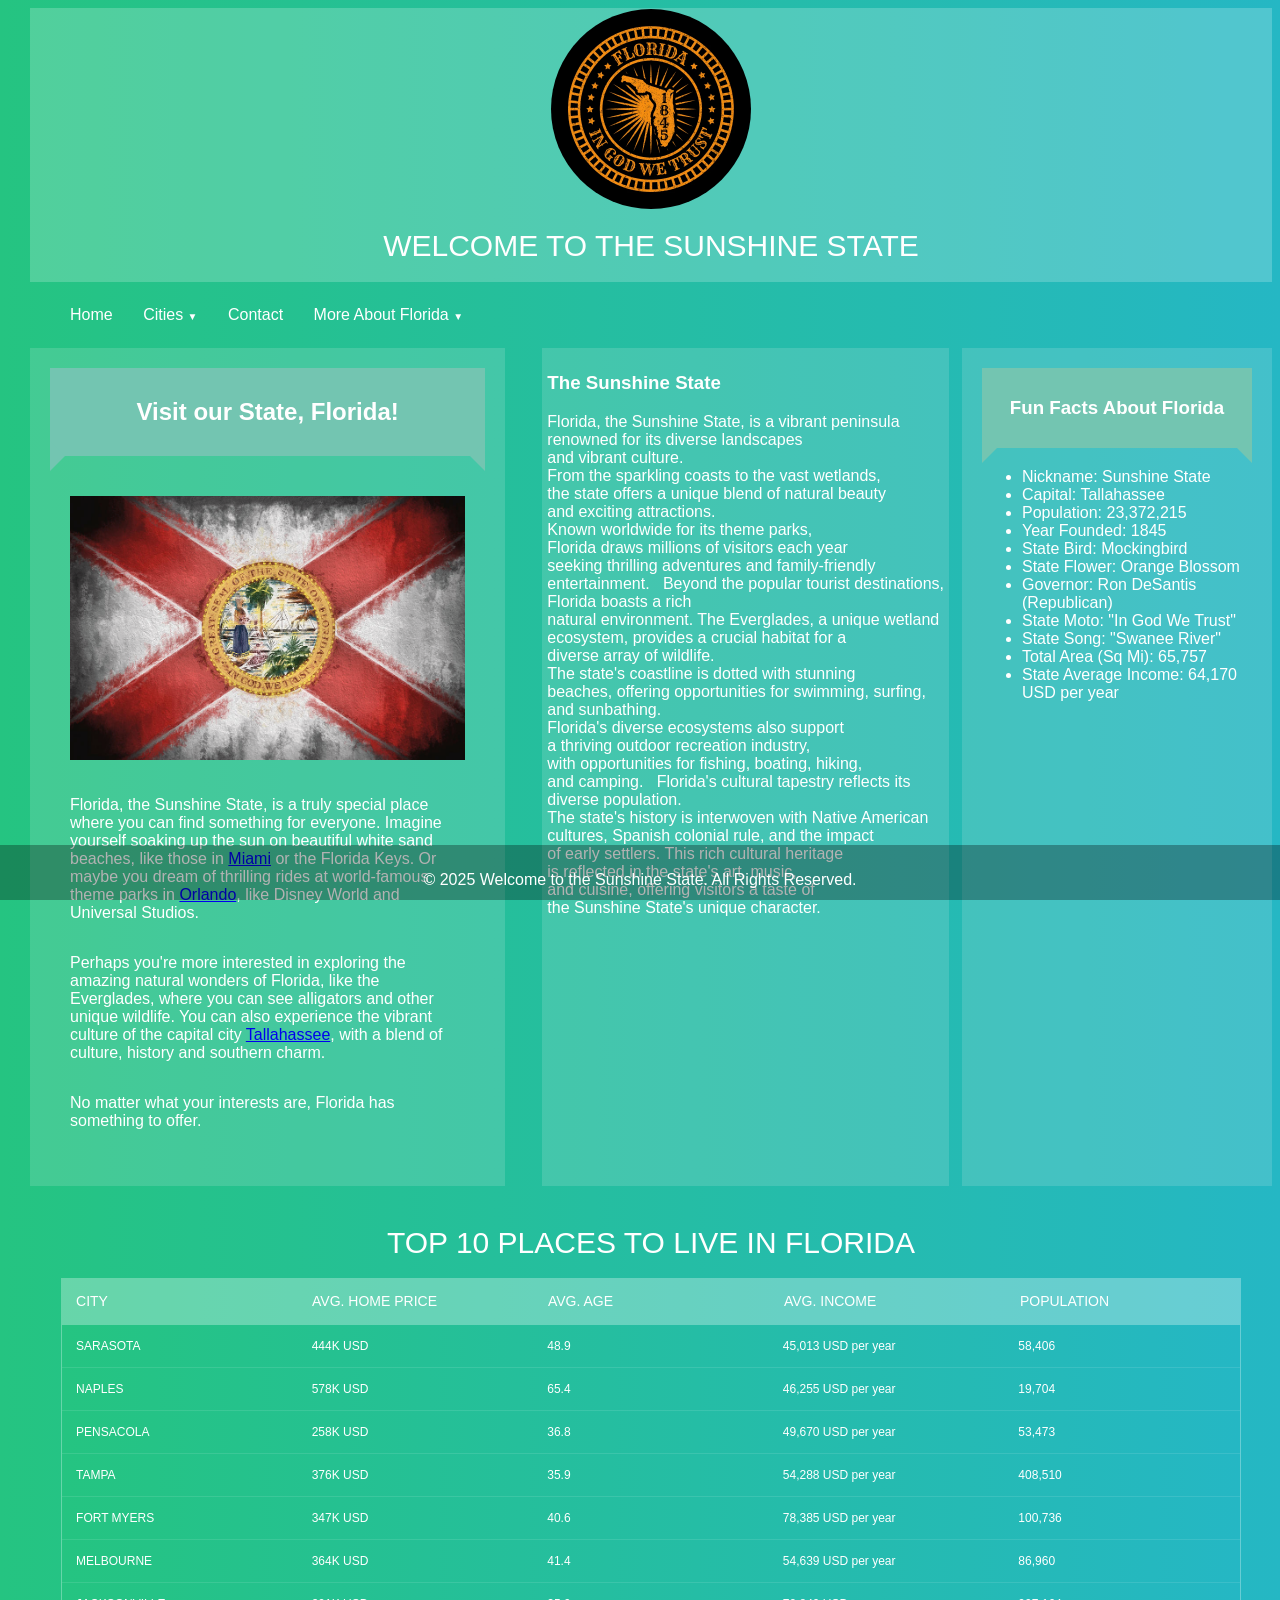
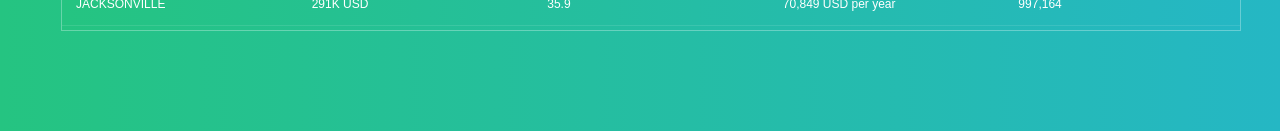
==== commit cbf179f5: "D" ====
--- a/index.html
+++ b/index.html
@@ -1,8 +1,8 @@
 <!DOCTYPE html>
 <html lang="en">
 <head>
-    <meta charset="UTF-8">
-    <meta name="viewport" content="width=device-width, initial-scale=1.0, shrink-to-fit=no">
+  <meta charset="UTF-8">
+  <meta name="viewport" content="width=device-width, initial-scale=1.0">
     <title>The Sunshine State</title>
     <link rel="stylesheet" href="./css_codes/style.css"> 
 </head>
@@ -45,45 +45,55 @@
             </ul>
         </nav>
 
-      <div class="visit_our_state">
-         <section>
-          <div class="ribbon">
-              <h2>Visit our State, Florida!</h2> 
-          </div>
+        <div class="visit_our_state">
+          <section>
+            <div class="ribbon">
+              <h2>Visit our State, Florida!</h2>
+            </div>
+            <div class="image-container2">
               <img src="./images/index_images/florida_flag2.jpg" alt="Florida Flag">
               <span class="divide"></span>
               <p>Florida, the Sunshine State, is a truly special place where you can find something for everyone. Imagine yourself soaking up the sun on beautiful white sand beaches, like those in <a href="./cities/Miami.html">Miami</a> or the Florida Keys. Or maybe you dream of thrilling rides at world-famous theme parks in <a href="./cities/Orlando.html">Orlando</a>, like Disney World and Universal Studios.</p>
               <p>Perhaps you're more interested in exploring the amazing natural wonders of Florida, like the Everglades, where you can see alligators and other unique wildlife. You can also experience the vibrant culture of the capital city <a href="./cities/Tallahassee.html">Tallahassee</a>, with a blend of culture, history and southern charm.</p>
               <p>No matter what your interests are, Florida has something to offer.</p>
-         </section>
-   
-        <aside class="fun-facts">
-          <div class="ribbon">
-            <h3>Fun Facts About Florida</h3>
+            </div>
+          </section>
+          <div class="relative-positioned-element">
+            <h3>The Sunshine State</h3>
+            <p>Florida, the Sunshine State, is a vibrant peninsula <br>renowned for its diverse landscapes<br> and vibrant culture.<br> From the sparkling coasts to the vast wetlands, <br>the state offers a unique blend of natural beauty <br>and exciting attractions. <br>Known worldwide for its theme parks, <br>Florida draws millions of visitors each year<br> seeking thrilling adventures and family-friendly <br>entertainment.   
+
+              Beyond the popular tourist destinations,<br> Florida boasts a rich <br>natural environment. The Everglades, a unique wetland<br> ecosystem, provides a crucial habitat for a <br>diverse array of wildlife.<br> The state's coastline is dotted with stunning <br>beaches, offering opportunities for swimming, surfing,<br> and sunbathing. <br>Florida's diverse ecosystems also support<br> a thriving outdoor recreation industry, <br>with opportunities for fishing, boating, hiking,<br> and camping.   
+              
+              Florida's cultural tapestry reflects its<br> diverse population. <br>The state's history is interwoven with Native American<br> cultures, Spanish colonial rule, and the impact <br>of early settlers. This rich cultural heritage<br> is reflected in the state's art, music,<br> and cuisine, offering visitors a taste of <br>the Sunshine State's unique character.</p>
           </div>
+          <aside class="fun-facts">
+            <div class="ribbon">
+              <h3>Fun Facts About Florida</h3>
+            </div>
             <ul>
-                <li>Nickname: Sunshine State</li>
-                <li>Capital: Tallahassee</li>
-                <li>Population: 23,372,215</li>
-                <li>Year Founded: 1845</li>
-                <li>State Bird: Mockingbird</li>
-                <li>State Flower: Orange Blossom</li>
-                <li>Governor: Ron DeSantis (Republican)</li>
-                <li>State Moto: "In God We Trust"</li>
-                <li>State Song: "Swanee River"</li>
-                <li>Total Area (Sq Mi): 65,757</li>
+              <li>Nickname: Sunshine State</li>
+              <li>Capital: Tallahassee</li>
+              <li>Population: 23,372,215</li>
+              <li>Year Founded: 1845</li>
+              <li>State Bird: Mockingbird</li>
+              <li>State Flower: Orange Blossom</li>
+              <li>Governor: Ron DeSantis (Republican)</li>
+              <li>State Moto: "In God We Trust"</li>
+              <li>State Song: "Swanee River"</li>
+              <li>Total Area (Sq Mi): 65,757</li>
+              <li>State Average Income: 64,170 USD per year</li>
             </ul>
-        </aside>
-       </div>
+          </aside>
+        </div>
       </div>
     
 
     <!--start table-->
-    <div id="table-section">
+    
       <div class="table-container">
         <h1>Top 10 Places to Live in Florida</h1>
         <div class="tbl-header">
-          <table cellpadding="0" cellspacing="0" border="0">
+          <table cellpadding="0" cellspacing="0">
             <thead>
               <tr>
                 <th>City</th>
@@ -96,7 +106,7 @@
           </table>
         </div>
         <div class="tbl-content">
-          <table cellpadding="0" cellspacing="0" border="0">
+          <table cellpadding="0" cellspacing="0">
             <tbody>
               <tr>
                 <td>SARASOTA</td>
@@ -172,11 +182,14 @@
             </tbody>
           </table>
         </div>
-    </div>
+    
     <!--end table-->
+  
+    <div class="footer-container">
+      <footer>
+          <p>&copy; 2025 Welcome to the Sunshine State. All Rights Reserved.</p>
+      </footer>
+  </div>
+
 </body>
-
-  <footer style="text-align: center;">
-    <p>&copy; 2025 Welcome to the Sunshine State. All Rights Reserved.</p>
-  </footer>
 </html>
--- a/css_codes/style.css
+++ b/css_codes/style.css
@@ -4,6 +4,7 @@
     background: linear-gradient(to right, #25c481, #25b7c4);
     font-family: 'Roboto', sans-serif;
     margin-left: 30px;
+    margin-bottom: 70px;
   }
 
 header {
@@ -30,6 +31,24 @@
 .dropdown:hover .dropbtn {
     color:black; 
 }
+
+/*relative element*/
+.container {
+    position: relative;
+    width: 900px;
+    height: 300px;
+    border: 1px solid #ccc;
+  }
+  
+  .relative-positioned-element {
+    position: relative;
+    top: 0px;
+    left: 37px;
+    background-color: rgba(240, 240, 240, 0.15);;
+    color: white;
+    padding: 5px;
+    border-radius: 0px;
+  }
 
 /*Index Head*/
 .image-container {
@@ -48,6 +67,29 @@
 .centered-title {
     text-align: center;
 }
+
+.image-container2 {
+    display: flex;
+    flex-direction: column;
+    align-items: center;
+    padding: 20px;
+  }
+  
+  .image-container2 img{
+    width: 100%;
+    max-width: 100%;
+    height: auto;
+    border-radius: 0%;
+    margin-bottom: 20px;
+  }
+  
+  .image-container2 p {
+    width: 100%;
+    max-width: 100%;
+    text-align: left;
+    padding: 0 20px;
+    
+  }
 
 
 /* Index Dropdown*/
@@ -93,50 +135,34 @@
 }
 
 /*Index Body*/
+
 .visit_our_state {
-    display: flex; 
-    justify-content:left; 
-    align-items: flex-start;
-    background-color: rgba(255, 255, 255, 0.2); 
-    color: white;
-    font-weight: 100;
-    padding: 50px;
-    margin-top: 5px;
-    margin-bottom: 0px;
+    display: flex;
+    justify-content: space-between;
 }
 
 section {
+    color: white;
     flex: 1;
-    background: -webkit-linear-gradient(left, #25c481, #25b7c4);
-    background: linear-gradient(to right, #25c481, #25b7c4);
-    padding: 20px;
-    border-radius: 5px;
-    text-align: left; 
-    max-width: 900px; 
-    margin: 0 auto; 
-    float:left;
-}
-
-aside { 
-    color: white;
-    flex: 1; 
-    background-color: rgba(240, 240, 240, 0.3); 
-    padding: 20px;
-    border-radius: 5px;
-    max-width: 270px;
-    float: right; 
+    background-color: rgba(240, 240, 240, 0.15);
+    padding: 20px;
+    border-radius: 0px;
+    text-align: left;
+    float:left
+}
+
+.fun-facts {
+    color:white;
+    width: 270px;
+    background-color: rgba(240, 240, 240, 0.15);
+    padding: 20px;
     margin-left: 50px;
+    float: right;
 }
 
 h2 {
     text-align: center;
   }
-
-.fun-facts {
-    background: -webkit-linear-gradient(left, #25c481, #25b7c4);
-    background: linear-gradient(to right, #25c481, #25b7c4);
-    padding: 30px;
-}
 
 /* Ribbon Styling Index */
 .ribbon {
@@ -172,9 +198,12 @@
     text-align: center;
     margin-bottom: 18px;
   }
-  table{
-    width:100%;
+  table {
+    width: 100%; /* Make the table take full width */
     table-layout: fixed;
+    border-collapse: collapse;
+    margin: auto;
+    overflow-x: auto;
   }
   .tbl-header{
     background-color: rgba(255,255,255,0.3);
@@ -183,6 +212,7 @@
     height:305px;
     overflow-x:auto;
     margin-top: 0px;
+    margin-bottom: 10px;
     border: 1px solid rgba(255,255,255,0.3);
   }
   th{
@@ -218,7 +248,7 @@
     margin-left: 20px;
 }
 .table-container {
-    width: 1300px; 
+    width: 95%; 
     margin: 0 auto; 
     background-color: inherit;
     padding: 20px;
@@ -233,12 +263,23 @@
   ::-webkit-scrollbar-thumb {
       -webkit-box-shadow: inset 0 0 6px rgba(0,0,0,0.3); 
   }
+  
 
 /*Index Footer*/
 footer {
     color: white;
-    background-color: rgba(255,255,255,0.3);
-    padding: 1px;
-    margin-top: 50px;
-    width: 1300px;
-}+    width: 100%; 
+    text-align: center; 
+    padding: 10px; 
+    box-sizing: border-box; 
+}
+
+
+.footer-container {
+    background-color: rgba(0,0,0,0.3);
+    position:fixed; 
+    bottom: 0; 
+    left: 0; 
+    width: 100%; 
+    height: 55px;
+}
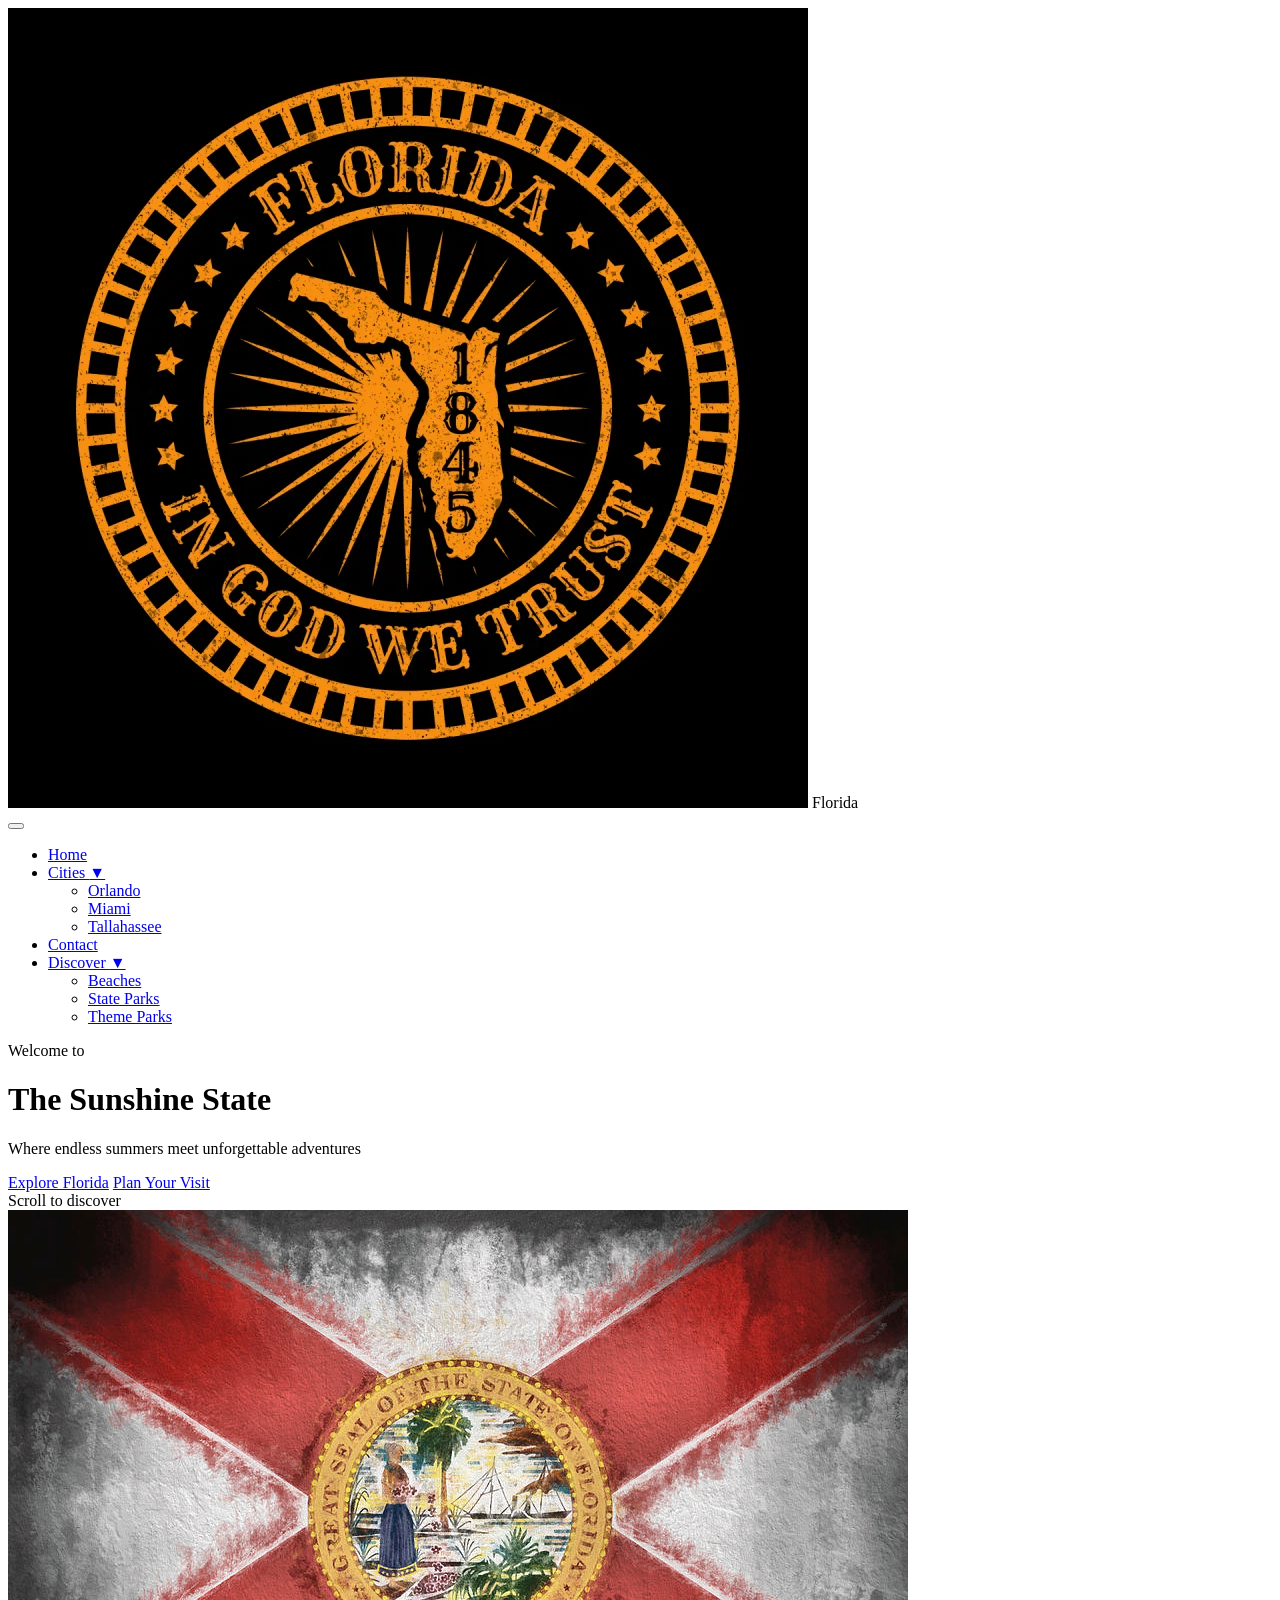
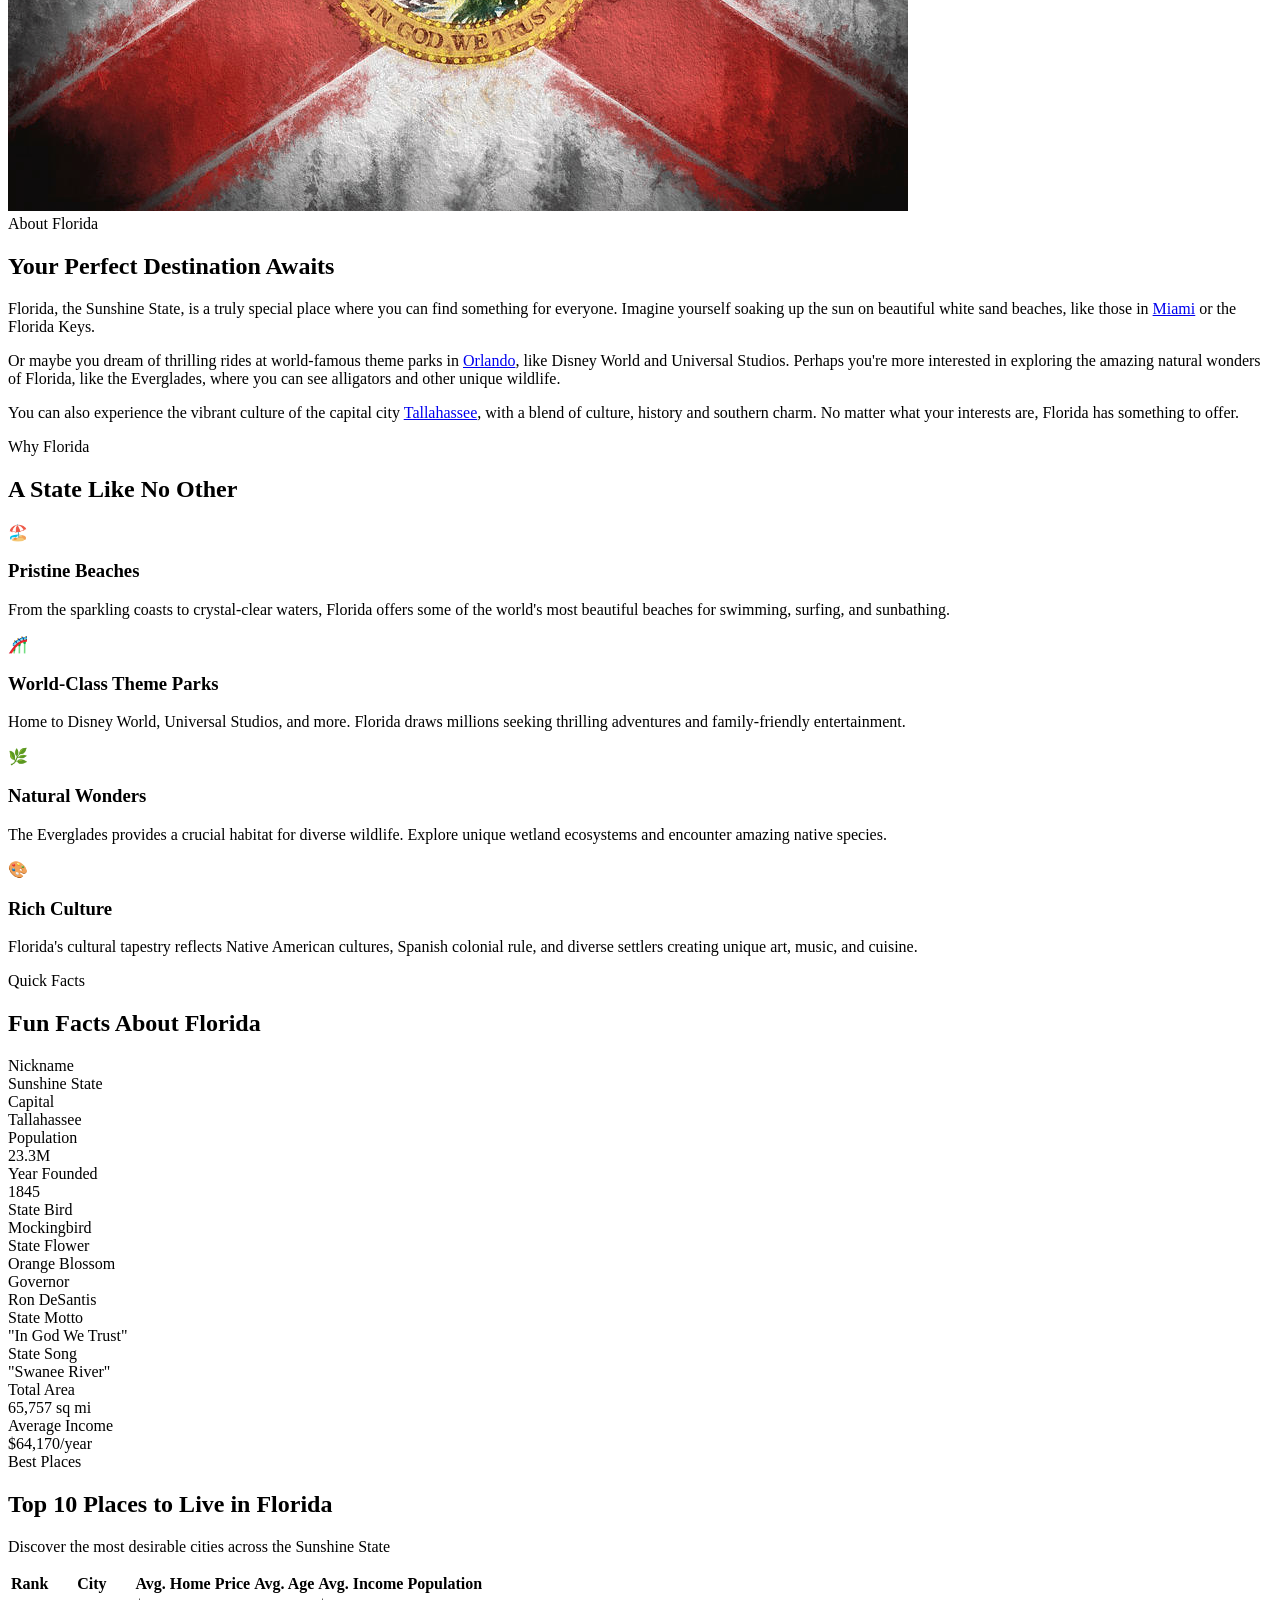
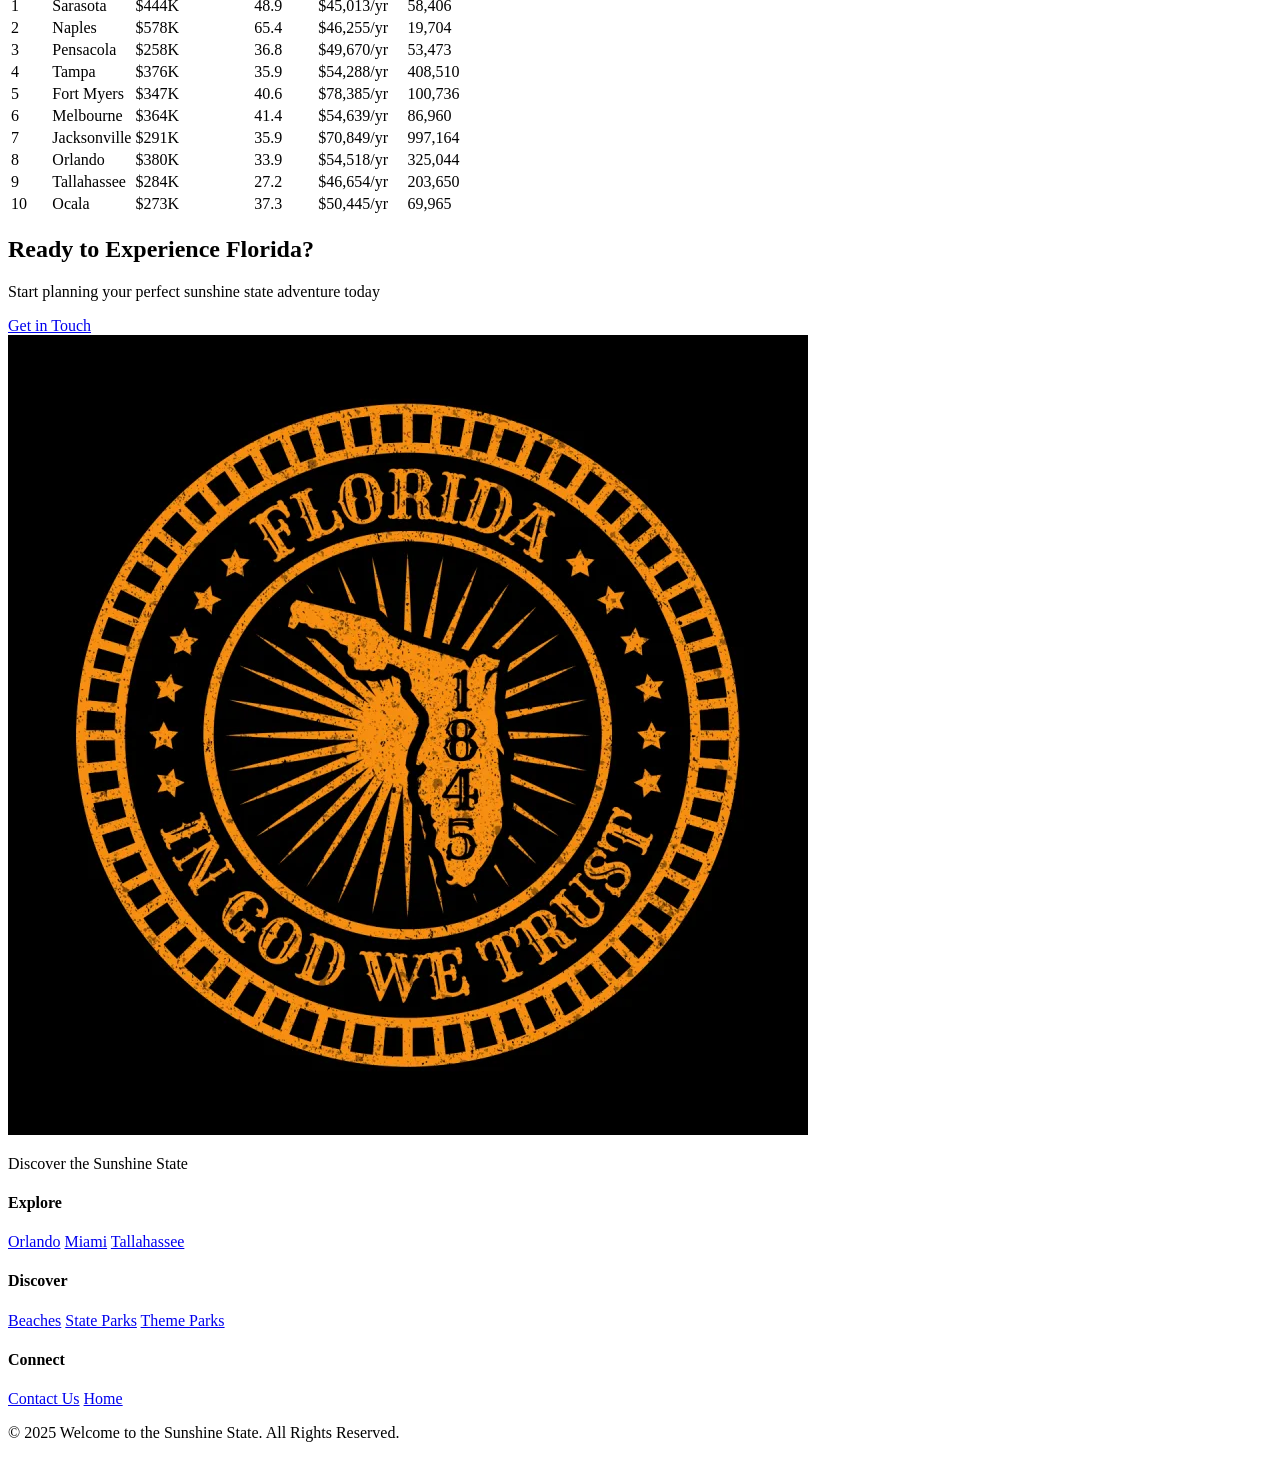
==== commit cbe741f8: "Revamp index.html with new layout and content Updated title and added navigation structure with drop" ====
--- a/index.html
+++ b/index.html
@@ -1,195 +1,368 @@
 <!DOCTYPE html>
 <html lang="en">
 <head>
-  <meta charset="UTF-8">
-  <meta name="viewport" content="width=device-width, initial-scale=1.0">
-    <title>The Sunshine State</title>
-    <link rel="stylesheet" href="./css_codes/style.css"> 
+    <meta charset="UTF-8">
+    <meta name="viewport" content="width=device-width, initial-scale=1.0">
+    <title>The Sunshine State | Discover Florida</title>
+    <link rel="stylesheet" href="./css_codes/styles.css">
+    <link rel="preconnect" href="https://fonts.googleapis.com">
+    <link rel="preconnect" href="https://fonts.gstatic.com" crossorigin>
+    <link href="https://fonts.googleapis.com/css2?family=Playfair+Display:wght@400;600;700;900&family=Manrope:wght@300;400;500;600;700&display=swap" rel="stylesheet">
 </head>
-
 <body>
-  <header>
-        <div class="image-container"> 
-             <img src="./images/index_images/florida_logo.webp" alt="Florida State Logo" style="border-radius: 60%;"> 
-        </div>
-      <h1 class="centered-title">Welcome to the Sunshine State</h1> 
-  </header>
-        <nav>
-            <ul>
-                <li><a href="index.html">Home</a></li>
-                <li>
-                    <div class="dropdown">
-                        <button class="dropbtn">Cities 
-                            <span class="arrow">&#9660;</span> 
-                        </button>
-                        <div class="dropdown-content">
-                            <a href="./cities/Orlando.html">Orlando</a>
-                            <a href="./cities/Miami.html">Miami</a>
-                            <a href="./cities/Tallahassee.html">Tallahassee</a>
-                        </div>
-                    </div>
-                </li>              
-                <li><a href="contact.html">Contact</a></li>
-                <li>
-                    <div class="dropdown">
-                        <button class="dropbtn">More About Florida 
-                            <span class="arrow">&#9660;</span> 
-                        </button>
-                        <div class="dropdown-content">
-                            <a href="./More About Florida/Beaches.html">Beaches</a>
-                            <a href="./More About Florida/State_parks.html">State Parks</a>
-                            <a href="./More About Florida/Theme_parks.html">Theme Parks</a>
-                        </div>
-                    </div>
+    <!-- Navigation -->
+    <nav class="nav-container">
+        <div class="nav-content">
+            <div class="nav-logo">
+                <img src="./images/index_images/florida_logo.webp" alt="Florida State Logo" class="logo-image">
+                <span class="logo-text">Florida</span>
+            </div>
+            
+            <button class="mobile-menu-toggle" aria-label="Toggle menu">
+                <span></span>
+                <span></span>
+                <span></span>
+            </button>
+            
+            <ul class="nav-menu">
+                <li><a href="index.html" class="nav-link active">Home</a></li>
+                <li class="nav-dropdown">
+                    <a href="#" class="nav-link">Cities <span class="dropdown-arrow">▼</span></a>
+                    <ul class="dropdown-menu">
+                        <li><a href="./cities/Orlando.html">Orlando</a></li>
+                        <li><a href="./cities/Miami.html">Miami</a></li>
+                        <li><a href="./cities/Tallahassee.html">Tallahassee</a></li>
+                    </ul>
+                </li>
+                <li><a href="contact.html" class="nav-link">Contact</a></li>
+                <li class="nav-dropdown">
+                    <a href="#" class="nav-link">Discover <span class="dropdown-arrow">▼</span></a>
+                    <ul class="dropdown-menu">
+                        <li><a href="./More About Florida/Beaches.html">Beaches</a></li>
+                        <li><a href="./More About Florida/State_parks.html">State Parks</a></li>
+                        <li><a href="./More About Florida/Theme_parks.html">Theme Parks</a></li>
+                    </ul>
                 </li>
             </ul>
-        </nav>
-
-        <div class="visit_our_state">
-          <section>
-            <div class="ribbon">
-              <h2>Visit our State, Florida!</h2>
-            </div>
-            <div class="image-container2">
-              <img src="./images/index_images/florida_flag2.jpg" alt="Florida Flag">
-              <span class="divide"></span>
-              <p>Florida, the Sunshine State, is a truly special place where you can find something for everyone. Imagine yourself soaking up the sun on beautiful white sand beaches, like those in <a href="./cities/Miami.html">Miami</a> or the Florida Keys. Or maybe you dream of thrilling rides at world-famous theme parks in <a href="./cities/Orlando.html">Orlando</a>, like Disney World and Universal Studios.</p>
-              <p>Perhaps you're more interested in exploring the amazing natural wonders of Florida, like the Everglades, where you can see alligators and other unique wildlife. You can also experience the vibrant culture of the capital city <a href="./cities/Tallahassee.html">Tallahassee</a>, with a blend of culture, history and southern charm.</p>
-              <p>No matter what your interests are, Florida has something to offer.</p>
-            </div>
-          </section>
-          <div class="relative-positioned-element">
-            <h3>The Sunshine State</h3>
-            <p>Florida, the Sunshine State, is a vibrant peninsula <br>renowned for its diverse landscapes<br> and vibrant culture.<br> From the sparkling coasts to the vast wetlands, <br>the state offers a unique blend of natural beauty <br>and exciting attractions. <br>Known worldwide for its theme parks, <br>Florida draws millions of visitors each year<br> seeking thrilling adventures and family-friendly <br>entertainment.   
-
-              Beyond the popular tourist destinations,<br> Florida boasts a rich <br>natural environment. The Everglades, a unique wetland<br> ecosystem, provides a crucial habitat for a <br>diverse array of wildlife.<br> The state's coastline is dotted with stunning <br>beaches, offering opportunities for swimming, surfing,<br> and sunbathing. <br>Florida's diverse ecosystems also support<br> a thriving outdoor recreation industry, <br>with opportunities for fishing, boating, hiking,<br> and camping.   
-              
-              Florida's cultural tapestry reflects its<br> diverse population. <br>The state's history is interwoven with Native American<br> cultures, Spanish colonial rule, and the impact <br>of early settlers. This rich cultural heritage<br> is reflected in the state's art, music,<br> and cuisine, offering visitors a taste of <br>the Sunshine State's unique character.</p>
-          </div>
-          <aside class="fun-facts">
-            <div class="ribbon">
-              <h3>Fun Facts About Florida</h3>
-            </div>
-            <ul>
-              <li>Nickname: Sunshine State</li>
-              <li>Capital: Tallahassee</li>
-              <li>Population: 23,372,215</li>
-              <li>Year Founded: 1845</li>
-              <li>State Bird: Mockingbird</li>
-              <li>State Flower: Orange Blossom</li>
-              <li>Governor: Ron DeSantis (Republican)</li>
-              <li>State Moto: "In God We Trust"</li>
-              <li>State Song: "Swanee River"</li>
-              <li>Total Area (Sq Mi): 65,757</li>
-              <li>State Average Income: 64,170 USD per year</li>
-            </ul>
-          </aside>
         </div>
-      </div>
-    
-
-    <!--start table-->
-    
-      <div class="table-container">
-        <h1>Top 10 Places to Live in Florida</h1>
-        <div class="tbl-header">
-          <table cellpadding="0" cellspacing="0">
-            <thead>
-              <tr>
-                <th>City</th>
-                <th>Avg. home price</th>
-                <th>Avg. age</th>
-                <th>Avg. Income</th>
-                <th>Population</th>
-              </tr>
-            </thead>
-          </table>
+    </nav>
+
+    <!-- Hero Section -->
+    <header class="hero">
+        <div class="hero-background"></div>
+        <div class="hero-content">
+            <div class="hero-badge">Welcome to</div>
+            <h1 class="hero-title">
+                The Sunshine
+                <span class="hero-title-highlight">State</span>
+            </h1>
+            <p class="hero-subtitle">Where endless summers meet unforgettable adventures</p>
+            <div class="hero-cta">
+                <a href="#explore" class="btn btn-primary">Explore Florida</a>
+                <a href="contact.html" class="btn btn-secondary">Plan Your Visit</a>
+            </div>
         </div>
-        <div class="tbl-content">
-          <table cellpadding="0" cellspacing="0">
-            <tbody>
-              <tr>
-                <td>SARASOTA</td>
-                <td>444K USD </td>
-                <td>48.9</td>
-                <td>45,013 USD per year</td>
-                <td>58,406</td>
-              </tr>
-              <tr>
-                <td>NAPLES</td>
-                <td>578K USD</td>
-                <td>65.4</td>
-                <td>46,255 USD per year</td>
-                <td>19,704</td>
-              </tr>
-              <tr>
-                <td>PENSACOLA</td>
-                <td>258K USD</td>
-                <td>36.8</td>
-                <td>49,670 USD per year</td>
-                <td>53,473</td>
-              </tr>
-              <tr>
-                <td>TAMPA</td>
-                <td>376K USD</td>
-                <td>35.9</td>
-                <td>54,288 USD per year</td>
-                <td>408,510</td>
-              </tr>
-              <tr>
-                <td>FORT MYERS</td>
-                <td>347K USD </td>
-                <td>40.6</td>
-                <td>78,385 USD per year</td>
-                <td>100,736</td>
-              </tr>
-              <tr>
-                <td>MELBOURNE</td>
-                <td>364K USD</td>
-                <td>41.4</td>
-                <td>54,639 USD per year</td>
-                <td>86,960</td>
-              </tr>
-              <tr>
-                <td>JACKSONVILLE</td>
-                <td>291K USD</td>
-                <td>35.9</td>
-                <td>70,849 USD per year</td>
-                <td>997,164</td>
-              </tr>
-              <tr>
-                <td>ORLANDO</td>
-                <td>380K USD</td>
-                <td>33.9</td>
-                <td>54,518 USD per year</td>
-                <td>325,044</td>
-              </tr>
-              <tr>
-                <td>TALLAHASSEE</td>
-                <td>284K USD</td>
-                <td>27.2</td>
-                <td>46,654 USD per year</td>
-                <td>203,650</td>
-              </tr>
-              <tr>
-                <td>OCALA</td>
-                <td>273K USD</td>
-                <td>37.3</td>
-                <td>50,445 USD per year</td>
-                <td>69,965</td>
-              </tr>
-              
-            </tbody>
-          </table>
+        <div class="hero-scroll">
+            <span>Scroll to discover</span>
+            <div class="scroll-indicator"></div>
         </div>
-    
-    <!--end table-->
-  
-    <div class="footer-container">
-      <footer>
-          <p>&copy; 2025 Welcome to the Sunshine State. All Rights Reserved.</p>
-      </footer>
-  </div>
-
+    </header>
+
+    <!-- Main Content -->
+    <main>
+        <!-- Introduction Section -->
+        <section class="intro-section" id="explore">
+            <div class="container">
+                <div class="intro-grid">
+                    <div class="intro-image">
+                        <img src="./images/index_images/florida_flag2.jpg" alt="Florida Flag" loading="lazy">
+                        <div class="image-overlay"></div>
+                    </div>
+                    <div class="intro-content">
+                        <div class="section-label">About Florida</div>
+                        <h2 class="section-title">Your Perfect Destination Awaits</h2>
+                        <p class="intro-text">
+                            Florida, the Sunshine State, is a truly special place where you can find something for everyone. 
+                            Imagine yourself soaking up the sun on beautiful white sand beaches, like those in 
+                            <a href="./cities/Miami.html" class="inline-link">Miami</a> or the Florida Keys.
+                        </p>
+                        <p class="intro-text">
+                            Or maybe you dream of thrilling rides at world-famous theme parks in 
+                            <a href="./cities/Orlando.html" class="inline-link">Orlando</a>, like Disney World and Universal Studios. 
+                            Perhaps you're more interested in exploring the amazing natural wonders of Florida, like the Everglades, 
+                            where you can see alligators and other unique wildlife.
+                        </p>
+                        <p class="intro-text">
+                            You can also experience the vibrant culture of the capital city 
+                            <a href="./cities/Tallahassee.html" class="inline-link">Tallahassee</a>, 
+                            with a blend of culture, history and southern charm. No matter what your interests are, 
+                            Florida has something to offer.
+                        </p>
+                    </div>
+                </div>
+            </div>
+        </section>
+
+        <!-- Features Section -->
+        <section class="features-section">
+            <div class="container">
+                <div class="section-header">
+                    <div class="section-label">Why Florida</div>
+                    <h2 class="section-title">A State Like No Other</h2>
+                </div>
+                
+                <div class="features-grid">
+                    <div class="feature-card">
+                        <div class="feature-icon">🏖️</div>
+                        <h3 class="feature-title">Pristine Beaches</h3>
+                        <p class="feature-description">
+                            From the sparkling coasts to crystal-clear waters, Florida offers some of the world's 
+                            most beautiful beaches for swimming, surfing, and sunbathing.
+                        </p>
+                    </div>
+                    
+                    <div class="feature-card">
+                        <div class="feature-icon">🎢</div>
+                        <h3 class="feature-title">World-Class Theme Parks</h3>
+                        <p class="feature-description">
+                            Home to Disney World, Universal Studios, and more. Florida draws millions seeking 
+                            thrilling adventures and family-friendly entertainment.
+                        </p>
+                    </div>
+                    
+                    <div class="feature-card">
+                        <div class="feature-icon">🌿</div>
+                        <h3 class="feature-title">Natural Wonders</h3>
+                        <p class="feature-description">
+                            The Everglades provides a crucial habitat for diverse wildlife. Explore unique wetland 
+                            ecosystems and encounter amazing native species.
+                        </p>
+                    </div>
+                    
+                    <div class="feature-card">
+                        <div class="feature-icon">🎨</div>
+                        <h3 class="feature-title">Rich Culture</h3>
+                        <p class="feature-description">
+                            Florida's cultural tapestry reflects Native American cultures, Spanish colonial rule, 
+                            and diverse settlers creating unique art, music, and cuisine.
+                        </p>
+                    </div>
+                </div>
+            </div>
+        </section>
+
+        <!-- Fun Facts Section -->
+        <section class="facts-section">
+            <div class="container">
+                <div class="section-header">
+                    <div class="section-label">Quick Facts</div>
+                    <h2 class="section-title">Fun Facts About Florida</h2>
+                </div>
+                
+                <div class="facts-grid">
+                    <div class="fact-item">
+                        <div class="fact-label">Nickname</div>
+                        <div class="fact-value">Sunshine State</div>
+                    </div>
+                    <div class="fact-item">
+                        <div class="fact-label">Capital</div>
+                        <div class="fact-value">Tallahassee</div>
+                    </div>
+                    <div class="fact-item">
+                        <div class="fact-label">Population</div>
+                        <div class="fact-value">23.3M</div>
+                    </div>
+                    <div class="fact-item">
+                        <div class="fact-label">Year Founded</div>
+                        <div class="fact-value">1845</div>
+                    </div>
+                    <div class="fact-item">
+                        <div class="fact-label">State Bird</div>
+                        <div class="fact-value">Mockingbird</div>
+                    </div>
+                    <div class="fact-item">
+                        <div class="fact-label">State Flower</div>
+                        <div class="fact-value">Orange Blossom</div>
+                    </div>
+                    <div class="fact-item">
+                        <div class="fact-label">Governor</div>
+                        <div class="fact-value">Ron DeSantis</div>
+                    </div>
+                    <div class="fact-item">
+                        <div class="fact-label">State Motto</div>
+                        <div class="fact-value">"In God We Trust"</div>
+                    </div>
+                    <div class="fact-item">
+                        <div class="fact-label">State Song</div>
+                        <div class="fact-value">"Swanee River"</div>
+                    </div>
+                    <div class="fact-item">
+                        <div class="fact-label">Total Area</div>
+                        <div class="fact-value">65,757 sq mi</div>
+                    </div>
+                    <div class="fact-item">
+                        <div class="fact-label">Average Income</div>
+                        <div class="fact-value">$64,170/year</div>
+                    </div>
+                </div>
+            </div>
+        </section>
+
+        <!-- Top Cities Section -->
+        <section class="cities-section">
+            <div class="container-wide">
+                <div class="section-header">
+                    <div class="section-label">Best Places</div>
+                    <h2 class="section-title">Top 10 Places to Live in Florida</h2>
+                    <p class="section-subtitle">Discover the most desirable cities across the Sunshine State</p>
+                </div>
+                
+                <div class="table-wrapper">
+                    <table class="cities-table">
+                        <thead>
+                            <tr>
+                                <th>Rank</th>
+                                <th>City</th>
+                                <th>Avg. Home Price</th>
+                                <th>Avg. Age</th>
+                                <th>Avg. Income</th>
+                                <th>Population</th>
+                            </tr>
+                        </thead>
+                        <tbody>
+                            <tr>
+                                <td><span class="rank-badge">1</span></td>
+                                <td class="city-name">Sarasota</td>
+                                <td>$444K</td>
+                                <td>48.9</td>
+                                <td>$45,013/yr</td>
+                                <td>58,406</td>
+                            </tr>
+                            <tr>
+                                <td><span class="rank-badge">2</span></td>
+                                <td class="city-name">Naples</td>
+                                <td>$578K</td>
+                                <td>65.4</td>
+                                <td>$46,255/yr</td>
+                                <td>19,704</td>
+                            </tr>
+                            <tr>
+                                <td><span class="rank-badge">3</span></td>
+                                <td class="city-name">Pensacola</td>
+                                <td>$258K</td>
+                                <td>36.8</td>
+                                <td>$49,670/yr</td>
+                                <td>53,473</td>
+                            </tr>
+                            <tr>
+                                <td><span class="rank-badge">4</span></td>
+                                <td class="city-name">Tampa</td>
+                                <td>$376K</td>
+                                <td>35.9</td>
+                                <td>$54,288/yr</td>
+                                <td>408,510</td>
+                            </tr>
+                            <tr>
+                                <td><span class="rank-badge">5</span></td>
+                                <td class="city-name">Fort Myers</td>
+                                <td>$347K</td>
+                                <td>40.6</td>
+                                <td>$78,385/yr</td>
+                                <td>100,736</td>
+                            </tr>
+                            <tr>
+                                <td><span class="rank-badge">6</span></td>
+                                <td class="city-name">Melbourne</td>
+                                <td>$364K</td>
+                                <td>41.4</td>
+                                <td>$54,639/yr</td>
+                                <td>86,960</td>
+                            </tr>
+                            <tr>
+                                <td><span class="rank-badge">7</span></td>
+                                <td class="city-name">Jacksonville</td>
+                                <td>$291K</td>
+                                <td>35.9</td>
+                                <td>$70,849/yr</td>
+                                <td>997,164</td>
+                            </tr>
+                            <tr>
+                                <td><span class="rank-badge">8</span></td>
+                                <td class="city-name">Orlando</td>
+                                <td>$380K</td>
+                                <td>33.9</td>
+                                <td>$54,518/yr</td>
+                                <td>325,044</td>
+                            </tr>
+                            <tr>
+                                <td><span class="rank-badge">9</span></td>
+                                <td class="city-name">Tallahassee</td>
+                                <td>$284K</td>
+                                <td>27.2</td>
+                                <td>$46,654/yr</td>
+                                <td>203,650</td>
+                            </tr>
+                            <tr>
+                                <td><span class="rank-badge">10</span></td>
+                                <td class="city-name">Ocala</td>
+                                <td>$273K</td>
+                                <td>37.3</td>
+                                <td>$50,445/yr</td>
+                                <td>69,965</td>
+                            </tr>
+                        </tbody>
+                    </table>
+                </div>
+            </div>
+        </section>
+
+        <!-- CTA Section -->
+        <section class="cta-section">
+            <div class="container">
+                <div class="cta-content">
+                    <h2 class="cta-title">Ready to Experience Florida?</h2>
+                    <p class="cta-subtitle">Start planning your perfect sunshine state adventure today</p>
+                    <a href="contact.html" class="btn btn-light">Get in Touch</a>
+                </div>
+            </div>
+        </section>
+    </main>
+
+    <!-- Footer -->
+    <footer class="footer">
+        <div class="container">
+            <div class="footer-content">
+                <div class="footer-brand">
+                    <img src="./images/index_images/florida_logo.webp" alt="Florida" class="footer-logo">
+                    <p class="footer-tagline">Discover the Sunshine State</p>
+                </div>
+                <div class="footer-links">
+                    <div class="footer-column">
+                        <h4>Explore</h4>
+                        <a href="./cities/Orlando.html">Orlando</a>
+                        <a href="./cities/Miami.html">Miami</a>
+                        <a href="./cities/Tallahassee.html">Tallahassee</a>
+                    </div>
+                    <div class="footer-column">
+                        <h4>Discover</h4>
+                        <a href="./More About Florida/Beaches.html">Beaches</a>
+                        <a href="./More About Florida/State_parks.html">State Parks</a>
+                        <a href="./More About Florida/Theme_parks.html">Theme Parks</a>
+                    </div>
+                    <div class="footer-column">
+                        <h4>Connect</h4>
+                        <a href="contact.html">Contact Us</a>
+                        <a href="index.html">Home</a>
+                    </div>
+                </div>
+            </div>
+            <div class="footer-bottom">
+                <p>&copy; 2025 Welcome to the Sunshine State. All Rights Reserved.</p>
+            </div>
+        </div>
+    </footer>
+
+    <script src="./email_alert.js"></script>
+    <script src="./css_codes/main.js"></script>
 </body>
-</html>+</html>
